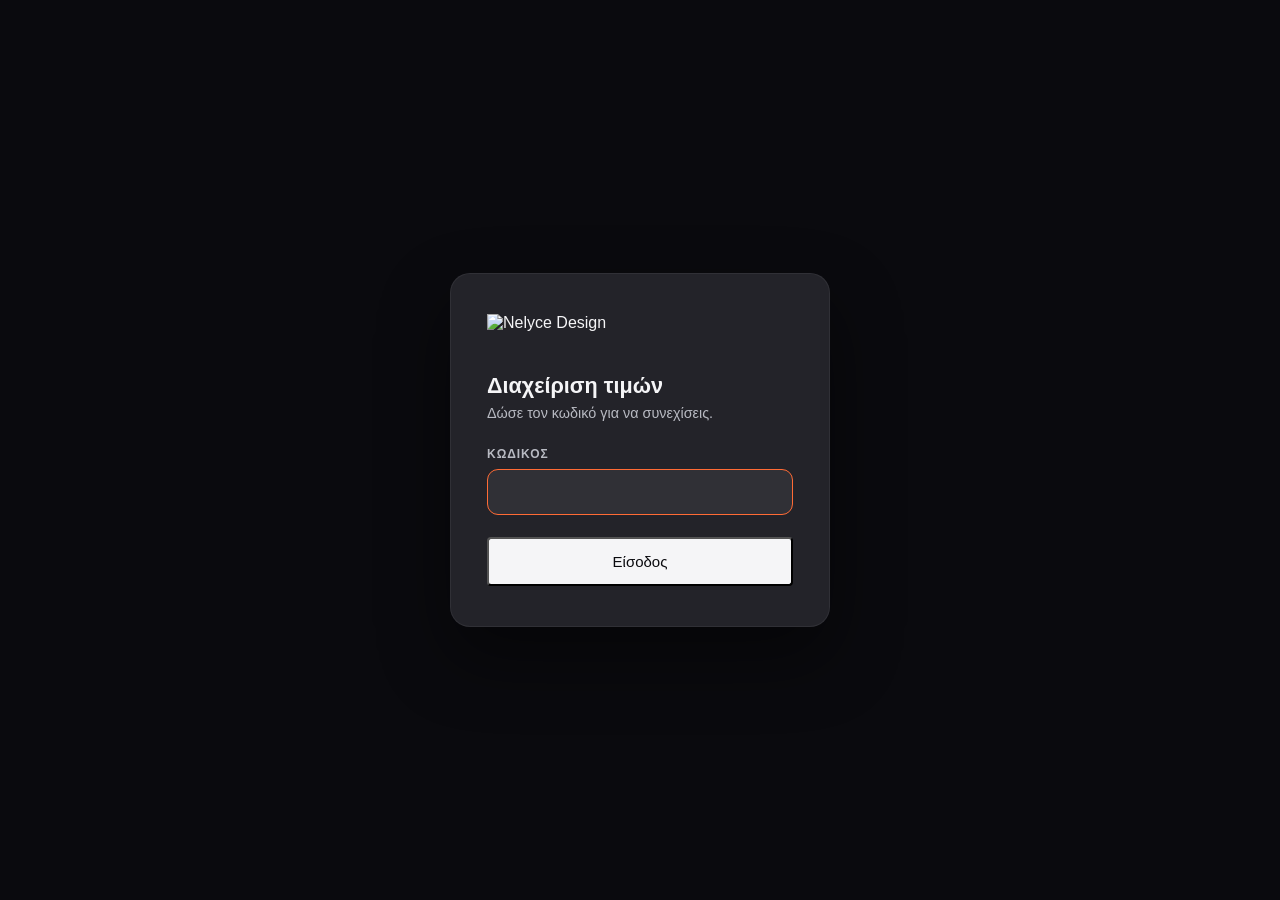
==== admin.html @ 2d75b63d "Set the portal prices from a password-gated admin page The portal's figures lived only in js/portal-" ====
<!DOCTYPE html>
<html lang="el" data-lang="el">
<head>
    <meta charset="UTF-8">
    <meta name="viewport" content="width=device-width, initial-scale=1.0">
    <meta name="robots" content="noindex, nofollow">
    <title>Τιμές | Nelyce Admin</title>
    <link rel="icon" type="image/png" href="/favicon-96x96.png" sizes="96x96">
    <link rel="icon" type="image/svg+xml" href="/favicon.svg">
    <link rel="shortcut icon" href="/favicon.ico">
    <link rel="preconnect" href="https://fonts.googleapis.com">
    <link rel="preconnect" href="https://fonts.gstatic.com" crossorigin>
    <link href="https://fonts.googleapis.com/css2?family=Montserrat:wght@300;400;500;600;700&display=swap" rel="stylesheet">
    <link type="text/css" rel="stylesheet" href="css/style.min.css"/>
    <link type="text/css" rel="stylesheet" href="css/admin.css"/>
</head>
<body class="admin-body">

    <!-- Sign in ---------------------------------------------------------- -->
    <main class="admin-gate" id="admin-gate" hidden>
        <form class="gate-card" id="gate-form" autocomplete="on">
            <img src="https://www.nelycedesign.com/assets/img/logo.svg" alt="Nelyce Design" width="273" height="58" class="gate-logo">
            <h1 class="gate-title">Διαχείριση τιμών</h1>
            <p class="gate-sub">Δώσε τον κωδικό για να συνεχίσεις.</p>

            <label class="gate-label" for="gate-password">Κωδικός</label>
            <input class="gate-input" id="gate-password" name="password" type="password"
                   autocomplete="current-password" required autofocus>

            <p class="gate-error" id="gate-error" role="alert" hidden></p>
            <button class="btn btn-primary gate-submit" id="gate-submit" type="submit">Είσοδος</button>
        </form>
    </main>

    <!-- Editor ----------------------------------------------------------- -->
    <div class="admin-shell" id="admin-shell" hidden>

        <header class="admin-bar">
            <div class="admin-bar-inner">
                <div class="admin-bar-title">
                    <span class="admin-mark">Nelyce</span>
                    <h1>Τιμές portal</h1>
                </div>

                <div class="admin-bar-actions">
                    <span class="admin-status" id="admin-status" aria-live="polite"></span>
                    <button class="admin-ghost" id="admin-logout" type="button">Αποσύνδεση</button>
                    <button class="btn btn-primary admin-save" id="admin-save" type="button" disabled>Αποθήκευση</button>
                </div>
            </div>
        </header>

        <main class="admin-main">
            <p class="admin-intro">
                Οι αλλαγές εμφανίζονται στο <a href="portal.html" target="_blank" rel="noopener">portal</a>
                μόλις πατήσεις Αποθήκευση. Ό,τι δεν αγγίξεις κρατάει την τιμή που έχει ο κώδικας.
            </p>
            <div id="admin-services"></div>
        </main>
    </div>

    <script type="text/javascript" src="js/portal-data.js"></script>
    <script type="text/javascript" src="js/prices.js"></script>
    <script type="text/javascript" src="js/admin.js"></script>
</body>
</html>
---- css/style.min.css ----
*{box-sizing:border-box;margin:0;padding:0}:root{--bg-dark:#0a0a0e;--bg-card:#232329;--bg-card-hover:#2b2b33;--text-primary:#f5f5f7;--text-secondary:#b8bac2;--accent-orange:#ff6b35;--accent-amber:#ffb800;--border-color:rgba(255, 255, 255, 0.06);--border-hover:rgba(255, 107, 53, 0.3);--font-sans:'Montserrat',sans-serif;--font-serif:'Montserrat',sans-serif;--transition-smooth:all 0.4s cubic-bezier(0.25, 1, 0.5, 1)}html[data-lang=el]{--font-sans:'Geologica',sans-serif;--font-serif:'Geologica',sans-serif}html{scroll-behavior:smooth;background-color:var(--bg-dark);color:var(--text-primary);font-family:var(--font-sans);-webkit-font-smoothing:antialiased}html.lenis.lenis-smooth{scroll-behavior:auto!important}body{overflow-x:hidden;position:relative;max-width:100vw}.container{width:100%;max-width:1200px;margin:0 auto;padding:0 24px}.text-center{text-align:center}.gradient-bg{position:fixed;inset:0;overflow:hidden;pointer-events:none;z-index:-3;--g-circle-size:80%;--g-color1:#3b5bdb;--g-color2:#7c3fd1;--g-color3:#2c2a6b;--g-color4:#5a4fe0;--g-color5:#8a3fb0}.gradients-container{position:relative;width:100%;height:100%;filter:blur(130px)}.mesh-gradient-scrim{position:fixed;inset:0;pointer-events:none;z-index:-2;background:linear-gradient(to bottom,rgba(8,8,12,.22) 0,rgba(8,8,12,.5) 30%,rgba(8,8,12,.72) 60%,rgba(8,8,12,.8) 100%)}.g1,.g2,.g3,.g4,.g5{position:absolute;width:var(--g-circle-size);height:var(--g-circle-size);top:calc(12% - var(--g-circle-size)/ 2);left:calc(50% - var(--g-circle-size)/ 2);border-radius:50%;opacity:.42;will-change:transform}.g1{background:radial-gradient(circle at center,var(--g-color1) 0,transparent 70%);transform-origin:center center;animation:gradient-move-vertical 25s ease infinite}.g2{background:radial-gradient(circle at center,var(--g-color2) 0,transparent 70%);transform-origin:calc(50% - 300px) center;animation:gradient-move-circle 30s reverse infinite}.g3{background:radial-gradient(circle at center,var(--g-color3) 0,transparent 70%);top:calc(12% - var(--g-circle-size)/ 2 + 100px);left:calc(50% - var(--g-circle-size)/ 2 - 150px);transform-origin:calc(50% + 300px) center;animation:gradient-move-circle 35s linear infinite}.g4{background:radial-gradient(circle at center,var(--g-color4) 0,transparent 70%);transform-origin:calc(50% - 150px) center;animation:gradient-move-horizontal 40s ease infinite;opacity:.35}.g5{background:radial-gradient(circle at center,var(--g-color5) 0,transparent 70%);width:calc(var(--g-circle-size) * 1.3);height:calc(var(--g-circle-size) * 1.3);top:calc(12% - var(--g-circle-size) * .65);left:calc(50% - var(--g-circle-size) * .65);transform-origin:calc(50% - 400px) calc(50% + 150px);animation:gradient-move-circle 45s ease infinite}@keyframes gradient-move-circle{0%{transform:rotate(0)}100%{transform:rotate(360deg)}}@keyframes gradient-move-vertical{0%{transform:translateY(-30%)}50%{transform:translateY(30%)}100%{transform:translateY(-30%)}}@keyframes gradient-move-horizontal{0%{transform:translateX(-25%) translateY(-5%)}50%{transform:translateX(25%) translateY(5%)}100%{transform:translateX(-25%) translateY(-5%)}}@media (max-width:768px){.gradients-container{filter:blur(80px)}.g1,.g2,.g3,.g4,.g5{opacity:.35}.mesh-gradient-scrim{background:linear-gradient(to bottom,rgba(8,8,12,.3) 0,rgba(8,8,12,.55) 25%,rgba(8,8,12,.75) 55%,rgba(8,8,12,.82) 100%)}}@media (prefers-reduced-motion:reduce){.g1,.g2,.g3,.g4,.g5{animation:none}}.night-sky{position:fixed;inset:0;overflow:hidden;pointer-events:none;z-index:-1;background:radial-gradient(ellipse at 50% 100%,rgba(255,107,53,.07) 0,transparent 60%),radial-gradient(ellipse at 50% -10%,rgba(255,184,0,.05) 0,transparent 55%)}.sparkle{position:absolute;background:currentColor;clip-path:polygon(50% 0%,61% 35%,100% 50%,61% 65%,50% 100%,39% 65%,0% 50%,39% 35%);opacity:0;filter:drop-shadow(0 0 5px currentColor);animation:sparkle-flow var(--flow-duration,16s) ease-in-out infinite;animation-delay:var(--flow-delay, 0s)}@keyframes sparkle-flow{0%{transform:translate(0,0) rotate(0) scale(.3);opacity:0}12%{opacity:var(--sparkle-opacity, .5);transform:translate(calc(var(--dx) * .12),calc(var(--dy) * .12)) rotate(60deg) scale(1)}50%{opacity:var(--sparkle-opacity, .5);transform:translate(calc(var(--dx) * .5),calc(var(--dy) * .5)) rotate(180deg) scale(.85)}88%{opacity:var(--sparkle-opacity, .5);transform:translate(calc(var(--dx) * .88),calc(var(--dy) * .88)) rotate(300deg) scale(1)}100%{transform:translate(var(--dx),var(--dy)) rotate(360deg) scale(.3);opacity:0}}@media (max-width:768px){.sparkle{filter:drop-shadow(0 0 2.5px currentColor)}}@media (prefers-reduced-motion:reduce){.sparkle{animation:none;opacity:.2}}.main-header{position:sticky;top:0;background:0 0;z-index:1000;padding:16px 24px;transition:padding .6s cubic-bezier(.25, 1, .5, 1)}.main-header.scrolled{padding:10px 24px}@supports not ((backdrop-filter:blur(1px)) or (-webkit-backdrop-filter:blur(1px))){.main-header.scrolled .nav-container{background:rgba(10,10,12,.94)}}.nav-container{display:flex;justify-content:space-between;align-items:center;width:100%;margin:0 auto;padding:0 16px;position:relative;max-width:3000px;border:1px solid transparent;border-radius:999px;transition:all .6s cubic-bezier(.25, 1, .5, 1)}.main-header.scrolled .nav-container{width:calc(100% - 72px);max-width:1140px;padding:15px 28px;background:rgba(18,18,24,.55);backdrop-filter:blur(24px) saturate(180%);-webkit-backdrop-filter:blur(24px) saturate(180%);border-color:rgba(255,255,255,.12);box-shadow:inset 0 1px 0 rgba(255,255,255,.14),inset 0 -1px 0 rgba(0,0,0,.4),0 10px 30px rgba(0,0,0,.35)}.logo{display:flex;align-items:center;gap:8px;text-decoration:none;color:inherit}.logo-img{height:28px;width:auto;display:block}.lang-switcher{display:flex;align-items:center;gap:2px}.lang-btn{font-family:var(--font-sans);font-size:12px;font-weight:600;letter-spacing:.5px;color:var(--text-secondary);background:0 0;border:none;border-radius:999px;padding:4px 6px;cursor:pointer;transition:var(--transition-smooth)}.lang-btn:hover{color:var(--text-primary)}.lang-btn.active{color:var(--text-primary)}.logo-badge{font-size:9px;background:0 0;color:var(--accent-orange);border:1px solid var(--border-hover);font-weight:700;padding:2px 6px;border-radius:3px;letter-spacing:1px}.nav-cta{position:relative;font-size:15px;color:var(--text-secondary);text-decoration:none;padding-bottom:3px;transition:color .3s ease;white-space:nowrap}.nav-cta::after{content:'';position:absolute;left:0;bottom:0;width:100%;height:1px;background:var(--accent-orange);transform:scaleX(0);transform-origin:left center;transition:transform .35s cubic-bezier(.25, 1, .5, 1)}.nav-cta:hover{color:var(--text-primary)}.nav-cta:hover::after{transform:scaleX(1)}.nav-cta-primary{color:var(--bg-dark);background:var(--text-primary);font-weight:600;padding:8px 18px;border-radius:999px;transition:var(--transition-smooth)}.nav-cta-primary::after{display:none}.nav-cta-primary:hover{color:var(--bg-dark);background:var(--accent-orange)}.nav-right{display:flex;align-items:center;gap:20px}.nav-meta{display:flex;align-items:center;gap:14px;padding-left:20px;border-left:1px solid var(--border-color)}.mobile-menu-btn{display:none;flex-direction:column;justify-content:center;gap:5px;width:32px;height:32px;background:0 0;border:none;cursor:pointer;padding:0}.mobile-menu-btn span{display:block;width:100%;height:2px;background:var(--text-primary);border-radius:2px;transition:var(--transition-smooth)}.mobile-menu-btn.active span:first-child{transform:translateY(7px) rotate(45deg)}.mobile-menu-btn.active span:nth-child(2){opacity:0}.mobile-menu-btn.active span:nth-child(3){transform:translateY(-7px) rotate(-45deg)}.mobile-sidebar-overlay{position:fixed;inset:0;background:rgba(5,5,7,.7);backdrop-filter:blur(8px);-webkit-backdrop-filter:blur(8px);opacity:0;pointer-events:none;transition:opacity .35s ease;z-index:1400}.mobile-sidebar-overlay.open{opacity:1;pointer-events:auto}.mobile-sidebar{position:fixed;top:0;right:0;height:100%;width:330px;max-width:88vw;background:rgba(18,18,24,.72);backdrop-filter:blur(28px) saturate(180%);-webkit-backdrop-filter:blur(28px) saturate(180%);border-left:1px solid rgba(255,255,255,.1);box-shadow:-24px 0 60px rgba(0,0,0,.5);z-index:1500;display:flex;flex-direction:column;align-items:stretch;padding:92px 22px 28px;transform:translateX(100%);transition:transform .45s cubic-bezier(.25, 1, .5, 1)}@supports not ((backdrop-filter:blur(1px)) or (-webkit-backdrop-filter:blur(1px))){.mobile-sidebar{background:rgba(14,14,18,.98)}}.mobile-sidebar.open{transform:translateX(0)}.mobile-sidebar-close{position:absolute;top:22px;right:22px;width:40px;height:40px;border-radius:50%;border:1px solid var(--border-color);background:0 0;color:var(--text-secondary);font-size:22px;line-height:1;cursor:pointer;transition:var(--transition-smooth)}.mobile-sidebar-close:active,.mobile-sidebar-close:hover{color:var(--text-primary);border-color:var(--border-hover);transform:rotate(90deg)}.mobile-sidebar-nav{display:flex;flex-direction:column}.mobile-sidebar-link{display:flex;align-items:center;justify-content:space-between;gap:12px;font-size:19px;font-weight:500;color:var(--text-primary);text-decoration:none;padding:17px 2px;border-bottom:1px solid var(--border-color);transition:var(--transition-smooth)}.mobile-sidebar-link::after{content:'\2192';font-size:17px;color:var(--text-secondary);opacity:.35;transition:var(--transition-smooth)}.mobile-sidebar-link:active,.mobile-sidebar-link:hover{color:var(--accent-orange);padding-left:10px}.mobile-sidebar-link:active::after,.mobile-sidebar-link:hover::after{color:var(--accent-orange);opacity:1;transform:translateX(4px)}.mobile-sidebar-footer{margin-top:auto;padding-top:22px;border-top:1px solid var(--border-color)}.mobile-sidebar .currency-btn{width:auto}.filter-drawer-overlay{position:fixed;inset:0;background:rgba(5,5,7,.6);backdrop-filter:blur(4px);-webkit-backdrop-filter:blur(4px);opacity:0;pointer-events:none;transition:opacity .3s ease;z-index:1400}.filter-drawer-overlay.open{opacity:1;pointer-events:auto}.filter-drawer{position:fixed;top:0;left:0;height:100%;width:340px;max-width:86vw;background:var(--bg-card);border-right:1px solid var(--border-color);box-shadow:20px 0 40px rgba(0,0,0,.4);z-index:1500;display:flex;flex-direction:column;transform:translateX(-100%);transition:transform .35s cubic-bezier(.25, 1, .5, 1)}.filter-drawer.open{transform:translateX(0)}.filter-drawer-header{display:flex;align-items:center;justify-content:space-between;padding:24px 24px 16px;border-bottom:1px solid var(--border-color);flex:0 0 auto}.filter-drawer-header h2{font-size:18px;font-weight:600}.filter-drawer-close{width:32px;height:32px;border-radius:50%;border:none;background:rgba(255,255,255,.05);color:var(--text-primary);font-size:20px;line-height:1;cursor:pointer}.filter-drawer-body{flex:1;overflow-y:auto;padding:8px 24px 24px}.filter-group{padding:16px 0;border-bottom:1px solid var(--border-color)}.filter-group:last-child{border-bottom:none}.filter-group-header{display:flex;align-items:center;gap:10px;cursor:pointer;font-size:15px;font-weight:600;color:var(--text-primary)}.filter-group-items{display:flex;flex-direction:column;gap:10px;margin-top:12px;padding-left:26px}.filter-item-row{display:flex;align-items:center;gap:10px;font-size:13px;color:var(--text-secondary);cursor:pointer}.filter-group-header input,.filter-item-row input{accent-color:var(--accent-orange);width:16px;height:16px;flex:0 0 auto;cursor:pointer}.filter-drawer-footer{display:flex;align-items:center;gap:12px;padding:16px 24px 24px;border-top:1px solid var(--border-color);flex:0 0 auto}.filter-drawer-reset{background:0 0;border:none;color:var(--text-secondary);font-family:var(--font-sans);font-size:14px;cursor:pointer;white-space:nowrap}.filter-drawer-reset:hover{color:var(--text-primary)}.filter-drawer-apply{flex:1;text-align:center}.hero-section{padding:120px 0 60px 0;position:relative}.hero-badge{display:inline-block;font-size:13px;text-transform:uppercase;letter-spacing:3px;color:var(--accent-orange);margin-bottom:24px;font-weight:600}.hero-title{font-family:var(--font-serif);font-size:56px;font-weight:400;line-height:1.1;margin-bottom:24px;letter-spacing:-1px}.hero-subtitle{font-size:18px;color:rgba(255,255,255,.72);max-width:700px;margin:0 auto 40px auto;line-height:1.6;font-weight:300}.hero-actions{display:flex;justify-content:center;gap:16px;margin-bottom:32px}.btn{display:inline-flex;align-items:center;justify-content:center;padding:14px 28px;font-family:var(--font-sans);font-size:15px;font-weight:500;text-decoration:none;border-radius:4px;transition:var(--transition-smooth);cursor:pointer}.btn-primary{background:var(--text-primary);color:var(--bg-dark)}.btn-primary:hover{background:0 0;color:var(--text-primary);box-shadow:inset 0 0 0 1px rgba(255,255,255,.2)}.btn-secondary{background:0 0;color:var(--text-primary);box-shadow:inset 0 0 0 1px rgba(255,255,255,.1)}.btn-secondary:hover{box-shadow:inset 0 0 0 1px var(--accent-orange);color:var(--accent-orange)}.btn-large{padding:18px 36px;font-size:15px;letter-spacing:.5px}.hero-note{font-size:13px;color:rgba(255,255,255,.6);font-style:italic}.filter-section{padding:20px 0;margin-bottom:40px}.search-bar-wrapper{position:relative;max-width:480px;margin:0 auto 32px auto}.nav-search-wrapper{position:relative;display:flex;align-items:center;max-width:none;margin:0}.search-toggle-btn{display:flex;align-items:center;justify-content:center;width:34px;height:34px;flex-shrink:0;border:none;border-radius:50%;background:0 0;color:var(--text-secondary);cursor:pointer;transition:var(--transition-smooth)}.search-toggle-btn:hover{background:rgba(255,255,255,.06);color:var(--text-primary)}.nav-search-wrapper.is-open .search-toggle-btn{background:rgba(255,255,255,.06);color:var(--accent-orange)}.search-collapse{width:0;overflow:hidden;transition:width .3s cubic-bezier(.25, 1, .5, 1)}.nav-search-wrapper.is-open .search-collapse{width:200px}.nav-search-wrapper .search-input{width:200px;background:0 0;border:none;border-bottom:1px solid var(--border-color);border-radius:0;padding:6px 4px 6px 8px;font-size:14px}.nav-search-wrapper .search-input:focus{outline:0;border-bottom-color:var(--accent-orange);box-shadow:none}.nav-search-wrapper .search-suggestions{left:auto;right:0;width:240px}.mobile-only{display:none}.search-icon{position:absolute;top:50%;left:16px;transform:translateY(-50%);color:var(--text-secondary);pointer-events:none}.search-input{width:100%;background:rgba(0,0,0,.25);border:1px solid var(--border-color);border-radius:999px;color:var(--text-primary);font-family:var(--font-sans);font-size:15px;padding:13px 18px 13px 46px;transition:var(--transition-smooth)}.search-input::placeholder{color:var(--text-secondary)}.search-input:focus{outline:0;border-color:var(--accent-orange);box-shadow:0 0 0 3px rgba(255,107,53,.1)}.search-suggestions{position:absolute;top:calc(100% + 8px);left:0;width:100%;background:var(--bg-card);border:1px solid var(--border-hover);border-radius:12px;box-shadow:0 20px 40px rgba(0,0,0,.4);overflow:hidden;z-index:500;display:none}.search-suggestions.open{display:block}.search-suggestion{display:flex;align-items:baseline;justify-content:space-between;gap:12px;width:100%;background:0 0;border:none;color:var(--text-primary);text-align:left;padding:12px 18px;font-family:var(--font-sans);font-size:14px;cursor:pointer;transition:var(--transition-smooth)}.search-suggestion+.search-suggestion{border-top:1px solid var(--border-color)}.search-suggestion.active,.search-suggestion:hover{background:rgba(255,107,53,.08);color:var(--accent-orange)}.search-suggestion-category{font-size:11px;color:var(--text-secondary);text-transform:uppercase;letter-spacing:.5px;white-space:nowrap}.catalog-layout{display:flex;align-items:flex-start;gap:48px}.category-sidebar{position:sticky;top:110px;display:flex;flex-direction:column;gap:2px;width:220px;flex-shrink:0}.category-sidebar.is-unstuck{position:relative;top:auto}.category-sidebar-link{text-align:left;background:0 0;border:none;border-left:2px solid transparent;color:var(--text-secondary);font-family:var(--font-sans);font-size:14px;font-weight:500;padding:10px 16px;cursor:pointer;transition:var(--transition-smooth)}.category-sidebar-link:hover{color:var(--text-primary)}.category-sidebar-link.active{color:var(--accent-orange);border-left-color:var(--accent-orange);background:rgba(255,107,53,.06)}.category-pills-mobile{display:none}.category-pills-row{display:flex;align-items:center;gap:10px}.filter-drawer-trigger{position:relative;flex:0 0 auto;width:38px;height:38px;border-radius:50%;background:rgba(255,255,255,.03);border:1px solid var(--border-color);color:var(--text-secondary);display:flex;align-items:center;justify-content:center;cursor:pointer;transition:var(--transition-smooth)}.filter-drawer-trigger::after{content:'';position:absolute;top:7px;bottom:7px;right:-6px;width:1px;background:var(--border-color)}.filter-drawer-trigger:hover{color:var(--text-primary);border-color:var(--border-hover)}.filter-drawer-trigger.has-custom-selection{color:var(--accent-orange);border-color:var(--accent-orange);background:rgba(255,107,53,.08)}.category-pills-scroll{flex:1;min-width:0;display:flex;gap:8px;overflow-x:auto;scrollbar-width:none;-ms-overflow-style:none;-webkit-overflow-scrolling:touch;padding:2px 0 4px}.category-pills-scroll::-webkit-scrollbar{display:none}.category-pill{flex:0 0 auto;white-space:nowrap;background:rgba(255,255,255,.03);border:1px solid var(--border-color);border-radius:999px;color:var(--text-secondary);font-family:var(--font-sans);font-size:13px;font-weight:500;padding:9px 16px;cursor:pointer;transition:var(--transition-smooth)}.category-pill:hover{color:var(--text-primary);border-color:var(--border-hover)}.category-pill.active{color:var(--bg-dark);background:var(--accent-orange);border-color:var(--accent-orange)}.catalog-content{flex:1;min-width:0}.category-block{margin-bottom:100px;transition:transform .5s ease,opacity .5s ease}.category-header{display:flex;align-items:baseline;gap:16px;margin-bottom:32px;border-bottom:1px solid var(--border-color);padding-bottom:16px}.category-num{font-family:var(--font-serif);font-size:20px;color:var(--accent-orange);font-style:italic}.category-title{font-family:var(--font-serif);font-size:28px;font-weight:400}.pricing-grid{display:grid;grid-template-columns:repeat(2,1fr);gap:24px}.grid-3{grid-template-columns:repeat(3,1fr)}.price-card{background:linear-gradient(160deg,rgba(255,255,255,.05) 0,rgba(255,255,255,0) 45%),rgba(35,35,41,.55);border:1px solid rgba(255,255,255,.09);border-radius:8px;padding:32px;display:flex;flex-direction:column;justify-content:space-between;position:relative;overflow:hidden;box-shadow:inset 0 1px 0 rgba(255,255,255,.06);transition:var(--transition-smooth)}.price-card::before{content:'';position:absolute;top:0;left:0;width:100%;height:2px;background:linear-gradient(90deg,transparent,var(--accent-orange),transparent);transform:scaleX(0);transition:var(--transition-smooth)}.price-card:hover{background:linear-gradient(160deg,rgba(255,255,255,.08) 0,rgba(255,255,255,0) 45%),rgba(43,43,51,.6);border-color:var(--border-hover);transform:translateY(-4px);box-shadow:inset 0 1px 0 rgba(255,255,255,.08),0 12px 30px rgba(0,0,0,.4),0 0 20px rgba(255,107,53,.03)}.price-card:hover::before{transform:scaleX(1)}.item-title{font-size:18px;font-weight:600;margin-bottom:12px;letter-spacing:-.3px}.card-badge+.item-title{margin-top:26px}.item-desc{font-size:15px;color:var(--text-secondary);line-height:1.6;font-weight:300;margin-bottom:32px}.category-preview{position:relative;margin-bottom:32px;border-radius:12px;overflow:hidden;box-shadow:0 14px 30px rgba(0,0,0,.35);cursor:pointer}.category-preview-img{display:block;width:100%;height:320px;max-height:320px;object-fit:cover;transition:transform .5s cubic-bezier(.25, 1, .5, 1);position:relative;z-index:0}.category-preview:hover .category-preview-img{transform:scale(1.04)}.category-preview::before{content:'';position:absolute;inset:0;z-index:1;background:rgba(0,0,0,.18);transition:opacity .35s ease;pointer-events:none}.category-preview:hover::before{opacity:0}.category-preview::after{content:'';position:absolute;inset:0;z-index:1;background:linear-gradient(to top,rgba(0,0,0,.65) 0,rgba(0,0,0,0) 55%);opacity:1;transition:opacity .35s ease,background .35s ease;pointer-events:none}.category-preview:hover::after{opacity:1;background:linear-gradient(to top,rgba(0,0,0,.78) 0,rgba(0,0,0,0) 50%)}.category-preview-link{position:absolute;left:20px;bottom:20px;z-index:2;display:inline-flex;align-items:center;gap:8px;padding:10px 18px;border-radius:999px;border:1px solid rgba(255,255,255,.35);background:rgba(10,10,12,.45);backdrop-filter:blur(8px);-webkit-backdrop-filter:blur(8px);color:#fff;font-size:14px;font-weight:600;text-decoration:none;opacity:1;transform:translateY(0);transition:var(--transition-smooth)}.category-preview-link:focus-visible,.category-preview:hover .category-preview-link{background:rgba(255,107,53,.92);border-color:rgba(255,107,53,.92);box-shadow:0 6px 20px rgba(255,107,53,.35)}.category-preview-link svg{flex-shrink:0;transition:transform .25s ease}.category-preview-link:hover svg{transform:translateX(3px)}.category-preview-carousel{height:320px}.preview-slide{position:absolute;inset:0;transform:translateX(100%);transition:transform .6s cubic-bezier(.65, 0, .35, 1)}.preview-slide.is-active{transform:translateX(0)}.preview-slide.is-leaving{transform:translateX(-100%)}.preview-slide.no-transition{transition:none}.preview-slide .category-preview-img{height:100%;max-height:none}@media (prefers-reduced-motion:reduce){.preview-slide{transition:none}}.preview-dots{position:absolute;right:20px;bottom:20px;z-index:2;display:flex;gap:8px}.preview-dot{width:8px;height:8px;padding:0;border:none;border-radius:50%;background:rgba(255,255,255,.45);cursor:pointer;transition:var(--transition-smooth)}.preview-dot:focus-visible,.preview-dot:hover{background:rgba(255,255,255,.8)}.preview-dot.active{background:#ff6b35;transform:scale(1.2)}.category-preview-inline{grid-column:1/-1;margin:-4px 0 8px}.category-preview-inline .category-preview-img{height:230px;max-height:230px}@media (max-width:768px){.category-preview-img{height:240px;max-height:240px}.category-preview-carousel{height:240px}.category-preview-inline .category-preview-img{height:190px;max-height:190px}.category-preview::before{opacity:0}.category-preview::after{opacity:1;background:linear-gradient(to top,rgba(0,0,0,.6) 0,rgba(0,0,0,0) 60%)}.category-preview-link{opacity:1;transform:translateY(0);padding:8px 14px;font-size:13px}}.card-footer{display:flex;align-items:baseline;flex-wrap:wrap;gap:6px;margin-top:auto}.card-footer .customize-btn{order:99;flex:1 0 100%;display:flex;align-items:center;justify-content:center;gap:8px;width:calc(100% + 64px);margin:20px -32px -32px -32px;padding:14px 32px;border:none;border-top:1px solid var(--border-color);border-radius:0;background:rgba(255,255,255,.06)}.card-footer .customize-btn:hover{background:var(--accent-orange);color:#000;border-top-color:var(--accent-orange)}.card-footer .customize-btn::before{content:'';display:inline-block;width:15px;height:15px;flex-shrink:0;background-color:currentColor;-webkit-mask-image:url("data:image/svg+xml,%3Csvg xmlns='http://www.w3.org/2000/svg' viewBox='0 0 24 24'%3E%3Cpath d='M19.14 12.94c.04-.3.06-.61.06-.94s-.02-.64-.07-.94l2.03-1.58c.18-.14.23-.41.12-.61l-1.92-3.32c-.12-.22-.37-.29-.59-.22l-2.39.96c-.5-.38-1.03-.7-1.62-.94L14.4 2.81c-.04-.24-.24-.41-.48-.41h-3.84c-.24 0-.43.17-.47.41L9.25 5.35c-.59.24-1.13.56-1.62.94L5.24 5.33c-.22-.08-.47 0-.59.22L2.74 8.87c-.12.21-.08.47.12.61l2.03 1.58C4.84 11.36 4.8 11.69 4.8 12s.02.64.07.94l-2.03 1.58c-.18.14-.23.41-.12.61l1.92 3.32c.12.22.37.29.59.22l2.39-.96c.5.38 1.03.7 1.62.94l.36 2.54c.05.24.24.41.48.41h3.84c.24 0 .44-.17.47-.41l.36-2.54c.59-.24 1.13-.56 1.62-.94l2.39.96c.22.08.47 0 .59-.22l1.92-3.32c.12-.22.07-.47-.12-.61l-2.03-1.58zM12 15.6c-1.98 0-3.6-1.62-3.6-3.6s1.62-3.6 3.6-3.6 3.6 1.62 3.6 3.6-1.62 3.6-3.6 3.6z'/%3E%3C/svg%3E");mask-image:url("data:image/svg+xml,%3Csvg xmlns='http://www.w3.org/2000/svg' viewBox='0 0 24 24'%3E%3Cpath d='M19.14 12.94c.04-.3.06-.61.06-.94s-.02-.64-.07-.94l2.03-1.58c.18-.14.23-.41.12-.61l-1.92-3.32c-.12-.22-.37-.29-.59-.22l-2.39.96c-.5-.38-1.03-.7-1.62-.94L14.4 2.81c-.04-.24-.24-.41-.48-.41h-3.84c-.24 0-.43.17-.47.41L9.25 5.35c-.59.24-1.13.56-1.62.94L5.24 5.33c-.22-.08-.47 0-.59.22L2.74 8.87c-.12.21-.08.47.12.61l2.03 1.58C4.84 11.36 4.8 11.69 4.8 12s.02.64.07.94l-2.03 1.58c-.18.14-.23.41-.12.61l1.92 3.32c.12.22.37.29.59.22l2.39-.96c.5.38 1.03.7 1.62.94l.36 2.54c.05.24.24.41.48.41h3.84c.24 0 .44-.17.47-.41l.36-2.54c.59-.24 1.13-.56 1.62-.94l2.39.96c.22.08.47 0 .59-.22l1.92-3.32c.12-.22.07-.47-.12-.61l-2.03-1.58zM12 15.6c-1.98 0-3.6-1.62-3.6-3.6s1.62-3.6 3.6-3.6 3.6 1.62 3.6 3.6-1.62 3.6-3.6 3.6z'/%3E%3C/svg%3E");-webkit-mask-size:contain;mask-size:contain;-webkit-mask-repeat:no-repeat;mask-repeat:no-repeat}.card-footer .customize-btn:hover::before{animation:gear-spin 3.5s linear infinite}@keyframes gear-spin{from{transform:rotate(0)}to{transform:rotate(360deg)}}@media (max-width:480px){.card-footer .customize-btn{width:calc(100% + 48px);margin:16px -24px -24px -24px;padding:12px 24px}}.addon-item .customize-btn{margin-top:4px}.price-label{font-size:14px;color:var(--text-secondary);text-transform:lowercase}.price-amount{font-family:var(--font-sans);font-size:24px;font-weight:700;color:var(--text-primary)}.price-unit{font-size:15px;font-weight:400;color:var(--text-secondary)}.wide-card{grid-column:span 2}.feature-highlight{background:linear-gradient(180deg,#16161e 0,var(--bg-card) 100%);border-color:rgba(255,107,53,.15)}.card-badge{position:absolute;top:16px;right:16px;font-size:10px;font-weight:600;text-transform:uppercase;color:var(--accent-amber);letter-spacing:1px;background:rgba(255,184,0,.08);padding:4px 8px;border-radius:4px}.full-width-accent{grid-column:span 2;background:rgba(255,107,53,.02)}.container-sub-block{grid-column:span 2;background:rgba(255,255,255,.01)}.sub-block-title{font-size:15px;text-transform:uppercase;letter-spacing:1px;color:var(--text-secondary);margin-bottom:20px;font-weight:600}.sub-pricing-row{display:flex;gap:20px}.sub-pricing-row.row-3{display:grid;grid-template-columns:repeat(3,1fr)}.sub-item{flex:1;background:rgba(0,0,0,.2);padding:20px;border-radius:6px;border:1px solid rgba(255,255,255,.02);display:flex;flex-wrap:wrap;justify-content:flex-start;align-items:center;gap:8px 14px}.sub-item h4{font-size:15px;font-weight:500}.sub-price{font-weight:600;color:var(--accent-orange);font-size:15px;margin-left:auto}.addons-container{margin-top:32px;background:#0f0f13;border:1px dashed rgba(255,255,255,.08);border-radius:8px;padding:28px}.addons-title{font-family:var(--font-serif);font-size:18px;margin-bottom:20px;font-weight:400}.addons-grid{display:grid;grid-template-columns:repeat(4,1fr);gap:16px}.addon-item{background:rgba(255,255,255,.02);padding:16px;border-radius:4px;display:flex;flex-direction:column;align-items:flex-start;gap:8px}.addon-name{font-size:13px;color:var(--text-secondary)}.addon-value{font-size:15px;font-weight:600;color:var(--text-primary)}.resource-links-grid{display:grid;grid-template-columns:repeat(2,1fr);gap:20px;margin-top:32px}.resource-card{background:rgba(255,255,255,.02);border:1px solid var(--border-color);padding:24px;border-radius:6px;display:flex;justify-content:space-between;align-items:center;text-decoration:none;color:var(--text-primary);transition:var(--transition-smooth)}.resource-card h4{font-size:15px;margin-bottom:6px;font-weight:600}.resource-card p{font-size:14px;color:var(--text-secondary)}.resource-arrow{font-size:18px;color:var(--text-secondary);transition:var(--transition-smooth)}.resource-card:hover{border-color:rgba(255,255,255,.15);background:rgba(255,255,255,.04)}.resource-card:hover .resource-arrow{transform:translateX(4px);color:var(--accent-orange)}.ecommerce-management-box{margin-top:40px;background:linear-gradient(90deg,#131318 0,#1c1c24 100%);border:1px solid var(--border-color);padding:32px;border-radius:8px;display:flex;flex-direction:column;align-items:flex-start;gap:24px}.ecommerce-management-box h3{font-family:var(--font-serif);font-size:22px;margin-bottom:8px;font-weight:400}.ecommerce-management-box p{font-size:15px;color:var(--text-secondary);max-width:600px;line-height:1.5}.emb-price{display:grid;grid-template-columns:1fr auto;column-gap:16px;row-gap:6px;align-items:center;width:100%}.emb-label{grid-column:1/-1;font-size:11px;text-transform:uppercase;letter-spacing:1px;color:var(--text-secondary)}.emb-value{font-size:28px;font-weight:700;color:var(--accent-orange)}.emb-price .customize-btn{justify-self:end}.emb-unit{font-size:15px;color:var(--text-secondary);font-weight:400}.category-disclaimer{margin-top:24px;background:rgba(255,255,255,.01);padding:16px 20px;border-left:2px solid rgba(255,255,255,.1);font-size:14px;color:var(--text-secondary);line-height:1.5}.final-cta-section{padding:120px 0;background:radial-gradient(circle at center,rgba(255,107,53,.05) 0,transparent 60%);border-top:1px solid var(--border-color)}.cta-title{font-family:var(--font-serif);font-size:44px;font-weight:400;margin-bottom:20px}.cta-desc{font-size:16px;color:var(--text-secondary);max-width:650px;margin:0 auto 40px auto;line-height:1.6}.cta-button-holder{display:flex;justify-content:center;gap:16px;flex-wrap:wrap}footer.main-footer{padding:40px 0;border-top:1px solid var(--border-color);font-size:13px;color:rgba(255,255,255,.6);letter-spacing:.5px}.animate-fade{opacity:0;transform:translateY(20px);animation:fadeUp .8s cubic-bezier(.25,1,.5,1) forwards}.hero-title{animation-delay:.1s}.hero-subtitle{animation-delay:.2s}.hero-actions{animation-delay:.3s}.hero-note{animation-delay:.4s}@keyframes fadeUp{to{opacity:1;transform:translateY(0)}}.scroll-reveal{opacity:0;transform:translateY(40px);transition:opacity .8s ease,transform .8s cubic-bezier(.25, 1, .5, 1)}.scroll-reveal.revealed{opacity:1;transform:translateY(0)}@media (max-width:1024px){.pricing-grid.grid-3{grid-template-columns:repeat(2,1fr)}.addons-grid{grid-template-columns:repeat(2,1fr)}.hero-title{font-size:46px}}@media (max-width:768px){.main-header,.main-header.scrolled{padding-left:12px;padding-right:12px}.nav-container{padding:0 16px}.nav-right .currency-dropdown-header,.nav-right .nav-cta-header{display:none}.nav-meta{padding-left:0;border-left:none}.main-header.scrolled .nav-container{width:100%;max-width:none;padding:12px 16px}.main-header.pills-stuck{background:var(--bg-dark)}.nav-search-wrapper{display:none}.mobile-only{display:block}.category-sidebar{display:none}.category-pills-mobile{display:block;position:sticky;top:74px;z-index:900;background:var(--bg-dark);border-bottom:1px solid var(--border-color);padding:12px 0;margin-bottom:28px}.mobile-menu-btn{display:flex}.hero-section{padding:90px 0 50px 0}.hero-title{font-size:34px}.hero-subtitle{font-size:16px}.hero-actions{flex-direction:column;gap:12px}.hero-actions .btn{width:100%}.pricing-grid{grid-template-columns:1fr}.pricing-grid.grid-3{grid-template-columns:1fr}.container-sub-block,.full-width-accent,.wide-card{grid-column:span 1}.sub-pricing-row,.sub-pricing-row.row-3{grid-template-columns:1fr;flex-direction:column}.sub-item{flex-direction:column;align-items:flex-start;gap:8px}.addons-grid{grid-template-columns:1fr}.resource-links-grid{grid-template-columns:1fr}.resource-card{flex-direction:column;align-items:flex-start;gap:12px}.ecommerce-management-box{flex-direction:column;align-items:flex-start;gap:24px}.emb-price{align-items:flex-start}.category-header{flex-wrap:wrap}.category-title{font-size:22px}.cta-title{font-size:30px}.cta-desc{font-size:15px}.cta-button-holder{flex-direction:column;align-items:stretch}}@media (max-width:480px){.nav-container{padding:0 12px}.logo-img{height:22px}.logo-badge{font-size:8px;padding:2px 5px}.nav-right{gap:10px}.lang-btn{padding:5px 9px;font-size:10px}.hero-title{font-size:28px}.hero-badge{font-size:11px;letter-spacing:2px}.hero-subtitle{font-size:15px}.hero-note{font-size:11px}.container{padding:0 16px}.price-card{padding:24px}.item-title{font-size:16px}.price-amount{font-size:20px}.category-num{font-size:16px}.category-title{font-size:19px}.addons-container{padding:20px}.ecommerce-management-box{padding:24px}.emb-value{font-size:22px}.cta-title{font-size:24px}.btn-large{padding:14px 24px;font-size:14px}}.customize-btn{font-family:var(--font-sans);font-size:12px;font-weight:600;color:var(--text-primary);background:rgba(255,255,255,.08);border:1px solid rgba(255,255,255,.25);border-radius:6px;padding:8px 14px;cursor:pointer;transition:var(--transition-smooth);white-space:nowrap}.customize-btn:hover{background:var(--accent-orange);color:#000;border-color:var(--accent-orange)}body.customize-open{overflow:hidden}.customize-overlay{position:fixed;inset:0;background:rgba(5,5,7,.7);backdrop-filter:blur(6px);-webkit-backdrop-filter:blur(6px);display:flex;align-items:center;justify-content:center;padding:24px;opacity:0;pointer-events:none;transition:opacity .3s ease;z-index:2000}.customize-overlay.open{opacity:1;pointer-events:auto}.currency-dropdown{position:relative}.currency-btn{display:flex;align-items:center;gap:6px;font-family:var(--font-sans);font-size:13px;font-weight:600;color:var(--text-secondary);background:0 0;border:none;padding:0;cursor:pointer;white-space:nowrap;transition:var(--transition-smooth)}.currency-btn:hover{color:var(--text-primary)}.currency-btn svg{flex-shrink:0}.currency-caret{transition:transform .25s ease}.currency-dropdown.open .currency-caret{transform:rotate(180deg)}.currency-dropdown-list{position:absolute;top:calc(100% + 10px);right:0;width:240px;max-height:320px;overflow-y:auto;background:var(--bg-card);border:1px solid var(--border-hover);border-radius:12px;box-shadow:0 20px 40px rgba(0,0,0,.4);z-index:1200;display:none;overscroll-behavior:contain;scrollbar-width:thin;scrollbar-color:rgba(255,255,255,0.18) transparent}.currency-dropdown-list::-webkit-scrollbar{width:6px}.currency-dropdown-list::-webkit-scrollbar-track{background:0 0}.currency-dropdown-list::-webkit-scrollbar-thumb{background:rgba(255,255,255,.18);border-radius:100px}.currency-dropdown-list::-webkit-scrollbar-thumb:hover{background:rgba(255,255,255,.3)}.currency-dropdown.open .currency-dropdown-list{display:block}.currency-dropdown-option{display:flex;align-items:center;gap:10px;width:100%;background:0 0;border:none;color:var(--text-primary);text-align:left;padding:10px 16px;font-family:var(--font-sans);font-size:13px;cursor:pointer;transition:var(--transition-smooth)}.currency-dropdown-option+.currency-dropdown-option{border-top:1px solid var(--border-color)}.currency-dropdown-option:hover{background:rgba(255,107,53,.08);color:var(--accent-orange)}.currency-dropdown-option.active{color:var(--accent-orange);font-weight:600}.currency-dropdown-option-name{color:var(--text-secondary);font-size:12px;margin-left:auto}.currency-dropdown-option.active .currency-dropdown-option-name,.currency-dropdown-option:hover .currency-dropdown-option-name{color:inherit}.currency-dropdown-mobile{align-self:stretch}.currency-dropdown-mobile .currency-btn{width:100%}.currency-dropdown-mobile .currency-caret{margin-left:auto}.currency-dropdown-mobile .currency-dropdown-list{left:0;right:0;width:auto}.mobile-sidebar-footer .currency-dropdown-list{top:auto;bottom:calc(100% + 10px)}.customize-modal{position:relative;width:100%;max-width:460px;max-height:90vh;overflow-y:auto;background:var(--bg-card);border:1px solid var(--border-hover);border-radius:12px;padding:36px 32px 32px;box-shadow:0 30px 60px rgba(0,0,0,.5);transform:translateY(10px);transition:transform .3s ease}.customize-overlay.open .customize-modal{transform:translateY(0)}.customize-close{position:absolute;top:14px;right:14px;width:32px;height:32px;border-radius:50%;border:none;background:rgba(255,255,255,.05);color:var(--text-primary);font-size:20px;line-height:1;cursor:pointer;transition:var(--transition-smooth)}.customize-close:hover{background:rgba(255,255,255,.12)}.customize-title{font-size:20px;font-weight:600;margin-bottom:10px;padding-right:24px}.customize-desc{font-size:15px;color:var(--text-secondary);line-height:1.6;font-weight:300;margin-bottom:24px}.customize-params{max-height:45vh;overflow-y:auto;padding:4px 0 16px;border-top:1px solid var(--border-color);border-bottom:1px solid var(--border-color);margin-bottom:20px}.customize-param-group{padding:12px 0}.customize-param-group+.customize-param-group{border-top:1px solid rgba(255,255,255,.04)}.customize-param-row{display:flex;align-items:center;justify-content:space-between;gap:16px}.customize-param-label{font-size:14px;color:var(--text-secondary);line-height:1.4}.customize-param-note{font-size:11px;color:var(--text-secondary);opacity:.75;font-style:italic;margin-top:8px;line-height:1.4}.customize-select{background:rgba(0,0,0,.25);border:1px solid var(--border-color);border-radius:6px;color:var(--text-primary);font-family:var(--font-sans);font-size:14px;padding:8px 10px;cursor:pointer;max-width:180px}.customize-toggle{position:relative;display:inline-block;width:42px;height:24px;flex-shrink:0;cursor:pointer}.customize-toggle input{opacity:0;width:0;height:0}.customize-toggle-track{position:absolute;inset:0;background:rgba(255,255,255,.1);border-radius:999px;transition:var(--transition-smooth)}.customize-toggle-track::before{content:'';position:absolute;width:18px;height:18px;left:3px;top:3px;background:var(--text-primary);border-radius:50%;transition:var(--transition-smooth)}.customize-toggle input:checked+.customize-toggle-track{background:linear-gradient(135deg,var(--accent-orange),var(--accent-amber))}.customize-toggle input:checked+.customize-toggle-track::before{transform:translateX(18px);background:#000}.calc-qty{display:flex;align-items:center;gap:10px;background:rgba(0,0,0,.25);border-radius:6px;padding:4px}.qty-btn{width:28px;height:28px;border-radius:4px;border:none;background:rgba(255,255,255,.06);color:var(--text-primary);font-size:16px;cursor:pointer;transition:var(--transition-smooth)}.qty-btn:hover{background:var(--accent-orange);color:#000}.qty-input{width:40px;text-align:center;background:0 0;border:none;color:var(--text-primary);font-family:var(--font-sans);font-size:15px;-moz-appearance:textfield}.qty-input::-webkit-inner-spin-button,.qty-input::-webkit-outer-spin-button{-webkit-appearance:none;margin:0}.calc-qty.calc-qty-disabled{opacity:.35;pointer-events:none}.customize-total-row{display:flex;align-items:baseline;justify-content:space-between;margin-bottom:28px}.customize-total-label{font-size:14px;color:var(--text-secondary);text-transform:uppercase;letter-spacing:.5px}.customize-total-value{font-size:30px;font-weight:700;color:var(--accent-orange)}.customize-email-btn{display:flex;width:100%;text-decoration:none}@media (max-width:480px){.customize-modal{padding:28px 20px 24px}.customize-title{font-size:18px}.customize-total-value{font-size:26px}}
---- css/admin.css ----
/* Pricing admin.
   Deliberately plainer than the rest of the site: this is a tool for one person
   editing numbers, so it borrows the palette and the type from style.css and
   spends its effort on making a long column of figures easy to scan. */

/* The gate and the editor are swapped with the hidden attribute, and both
   carry a display of their own — which would otherwise win against the browser's
   own [hidden] rule and leave the two stacked on top of each other. */
[hidden] { display: none !important; }

.admin-body {
    background: var(--bg-dark);
    color: var(--text-primary);
    font-family: var(--font-sans);
    min-height: 100vh;
}

/* --- sign in ----------------------------------------------------------- */
.admin-gate {
    min-height: 100vh;
    display: flex; align-items: center; justify-content: center;
    padding: 24px;
}

.gate-card {
    width: 100%; max-width: 380px;
    display: flex; flex-direction: column;
    padding: 40px 36px;
    background: var(--bg-card);
    border: 1px solid var(--border-color);
    border-radius: 20px;
    box-shadow: 0 30px 70px rgba(0, 0, 0, .45);
}

.gate-logo { width: 150px; height: auto; margin-bottom: 28px; }
.gate-title { font-size: 1.35rem; font-weight: 600; margin: 0 0 6px; }
.gate-sub { color: var(--text-secondary); font-size: .9rem; margin: 0 0 26px; }

.gate-label {
    font-size: .75rem; font-weight: 600; letter-spacing: .08em;
    text-transform: uppercase; color: var(--text-secondary);
    margin-bottom: 8px;
}

.gate-input {
    font: inherit; color: var(--text-primary);
    padding: 13px 15px;
    background: rgba(255, 255, 255, .04);
    border: 1px solid var(--border-color);
    border-radius: 11px;
    transition: border-color .25s, background .25s;
}
.gate-input:focus {
    outline: none;
    border-color: var(--accent-orange);
    background: rgba(255, 255, 255, .06);
}

.gate-error {
    color: #ff8a6b; font-size: .85rem; line-height: 1.45;
    margin: 14px 0 0;
}

.gate-submit { margin-top: 22px; width: 100%; justify-content: center; }

/* --- editor chrome ----------------------------------------------------- */
.admin-bar {
    position: sticky; top: 0; z-index: 20;
    background: rgba(10, 10, 14, .88);
    -webkit-backdrop-filter: blur(18px);
    backdrop-filter: blur(18px);
    border-bottom: 1px solid var(--border-color);
}

.admin-bar-inner {
    max-width: 900px; margin: 0 auto;
    padding: 16px 24px;
    display: flex; align-items: center; gap: 20px;
    flex-wrap: wrap;
}

.admin-bar-title { margin-right: auto; }
.admin-mark {
    display: block;
    font-size: .68rem; font-weight: 700; letter-spacing: .18em;
    text-transform: uppercase; color: var(--accent-orange);
}
.admin-bar-title h1 { font-size: 1.05rem; font-weight: 600; margin: 2px 0 0; }

.admin-bar-actions { display: flex; align-items: center; gap: 14px; }

.admin-status { font-size: .82rem; color: var(--text-secondary); }
.admin-status.is-error { color: #ff8a6b; }
.admin-status.is-done  { color: #6bd39a; }

.admin-ghost {
    font: inherit; font-size: .85rem;
    color: var(--text-secondary);
    background: none; border: none; cursor: pointer;
    padding: 6px 2px;
    transition: color .25s;
}
.admin-ghost:hover { color: var(--text-primary); }

.admin-save:disabled { opacity: .4; cursor: default; }

/* --- editor body ------------------------------------------------------- */
.admin-main { max-width: 900px; margin: 0 auto; padding: 36px 24px 120px; }

.admin-intro {
    color: var(--text-secondary); font-size: .9rem; line-height: 1.6;
    margin: 0 0 36px;
}
.admin-intro a { color: var(--accent-orange); }

.admin-cat {
    font-size: .72rem; font-weight: 700; letter-spacing: .16em;
    text-transform: uppercase; color: var(--text-secondary);
    margin: 44px 0 16px; padding-bottom: 10px;
    border-bottom: 1px solid var(--border-color);
}
.admin-cat:first-child { margin-top: 0; }

.admin-service {
    background: var(--bg-card);
    border: 1px solid var(--border-color);
    border-radius: 16px;
    padding: 22px 24px;
    margin-bottom: 14px;
}

.admin-service-name {
    font-size: 1rem; font-weight: 600;
    margin: 0 0 4px;
}
.admin-service-id {
    font-size: .72rem; color: var(--text-secondary);
    margin: 0 0 18px; font-family: ui-monospace, SFMono-Regular, Menlo, monospace;
}

/* One row per figure: what it is on the left, the euro box on the right. */
.admin-row {
    display: flex; align-items: center; gap: 16px;
    padding: 9px 0;
    border-top: 1px solid rgba(255, 255, 255, .04);
}
.admin-row:first-of-type { border-top: none; }

.admin-row-label {
    flex: 1; min-width: 0;
    font-size: .89rem; line-height: 1.4;
}
.admin-row-note {
    display: block;
    font-size: .74rem; color: var(--text-secondary); margin-top: 2px;
}

.admin-field { display: flex; align-items: center; gap: 8px; }

.admin-euro {
    display: flex; align-items: center;
    background: rgba(255, 255, 255, .04);
    border: 1px solid var(--border-color);
    border-radius: 10px;
    padding: 0 12px;
    transition: border-color .25s, background .25s;
}
.admin-euro:focus-within {
    border-color: var(--accent-orange);
    background: rgba(255, 255, 255, .06);
}
.admin-euro::before {
    content: "\20AC";
    font-size: .82rem; color: var(--text-secondary); margin-right: 6px;
}

.admin-euro input {
    font: inherit; font-size: .92rem; font-variant-numeric: tabular-nums;
    color: var(--text-primary);
    background: none; border: none; outline: none;
    width: 78px; padding: 10px 0; text-align: right;
    -moz-appearance: textfield;
}
.admin-euro input::-webkit-outer-spin-button,
.admin-euro input::-webkit-inner-spin-button { -webkit-appearance: none; margin: 0; }

/* A figure that no longer matches the code gets a quiet mark and a way back. */
.admin-row.is-changed .admin-euro { border-color: rgba(255, 107, 53, .55); }
.admin-row.is-changed .admin-row-name::after {
    content: ""; display: inline-block;
    width: 6px; height: 6px; margin-left: 8px; vertical-align: middle;
    background: var(--accent-orange); border-radius: 50%;
}

.admin-reset {
    font: inherit; font-size: .95rem; line-height: 1;
    color: var(--text-secondary);
    background: none; border: none; cursor: pointer;
    padding: 8px; border-radius: 8px;
    visibility: hidden;
    transition: color .25s, background .25s;
}
.admin-row.is-changed .admin-reset { visibility: visible; }
.admin-reset:hover { color: var(--text-primary); background: rgba(255, 255, 255, .06); }

@media (max-width: 620px) {
    .admin-bar-inner { padding: 14px 18px; gap: 12px; }
    .admin-bar-title { margin-right: auto; }
    .admin-main { padding: 28px 18px 100px; }
    .admin-service { padding: 18px 18px; }
    .admin-row { flex-wrap: wrap; gap: 8px; }
    .admin-row-label { flex-basis: 100%; }
    .admin-euro input { width: 92px; }
}
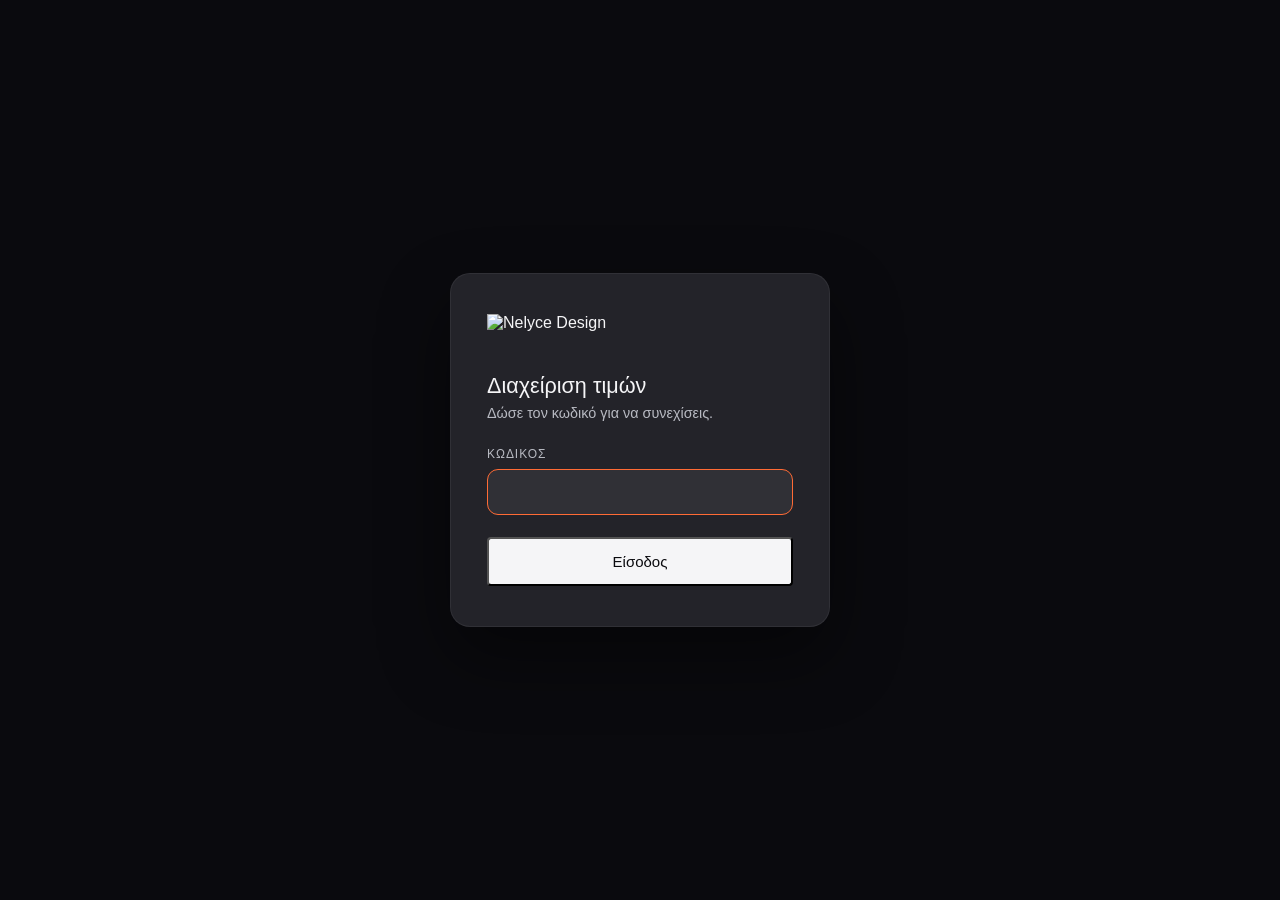
==== commit 7b42f0ca: "Turn the portal into a shared Instagram grid The portal no longer quotes prices. It signs people in," ====
--- a/admin.html
+++ b/admin.html
@@ -39,8 +39,23 @@
             <div class="admin-bar-inner">
                 <div class="admin-bar-title">
                     <span class="admin-mark">Nelyce</span>
-                    <h1>Τιμές portal</h1>
+                    <h1>Τιμοκατάλογοι</h1>
                 </div>
+
+                <nav class="admin-links" aria-label="Άνοιγμα σελίδων">
+                    <a class="admin-link" href="index.html" target="_blank" rel="noopener">
+                        White label
+                        <svg viewBox="0 0 24 24" aria-hidden="true"><path d="M7 17 17 7M9 7h8v8"/></svg>
+                    </a>
+                    <a class="admin-link" href="quote.html" target="_blank" rel="noopener">
+                        Quote builder
+                        <svg viewBox="0 0 24 24" aria-hidden="true"><path d="M7 17 17 7M9 7h8v8"/></svg>
+                    </a>
+                    <a class="admin-link" href="social-calculator.html" target="_blank" rel="noopener">
+                        Calculator
+                        <svg viewBox="0 0 24 24" aria-hidden="true"><path d="M7 17 17 7M9 7h8v8"/></svg>
+                    </a>
+                </nav>
 
                 <div class="admin-bar-actions">
                     <span class="admin-status" id="admin-status" aria-live="polite"></span>
@@ -48,18 +63,40 @@
                     <button class="btn btn-primary admin-save" id="admin-save" type="button" disabled>Αποθήκευση</button>
                 </div>
             </div>
+
+            <div class="admin-bar-second">
+                <nav class="admin-tabs" id="admin-tabs" aria-label="Τιμοκατάλογοι">
+                    <button class="admin-tab is-active" type="button" data-tab="site">
+                        White label site
+                        <span class="admin-tab-note">τιμές συνεργατών</span>
+                    </button>
+                    <button class="admin-tab" type="button" data-tab="portal">
+                        Clients portal
+                        <span class="admin-tab-note">τιμές τελικού πελάτη</span>
+                    </button>
+                </nav>
+
+                <div class="admin-search">
+                    <svg viewBox="0 0 24 24" aria-hidden="true"><circle cx="11" cy="11" r="7"/><path d="m20 20-3.5-3.5"/></svg>
+                    <input type="search" id="admin-filter" placeholder="Αναζήτηση υπηρεσίας…"
+                           aria-label="Αναζήτηση υπηρεσίας" autocomplete="off">
+                </div>
+            </div>
         </header>
 
         <main class="admin-main">
             <p class="admin-intro">
-                Οι αλλαγές εμφανίζονται στο <a href="portal.html" target="_blank" rel="noopener">portal</a>
-                μόλις πατήσεις Αποθήκευση. Ό,τι δεν αγγίξεις κρατάει την τιμή που έχει ο κώδικας.
+                Δύο ξεχωριστοί τιμοκατάλογοι. Η Αποθήκευση σώζει και τους δύο μαζί, και οι
+                αλλαγές εμφανίζονται αμέσως στις σελίδες. Ό,τι δεν αγγίξεις κρατάει την τιμή
+                που έχει ο κώδικας.
             </p>
+            <p class="admin-empty" id="admin-empty" hidden>Καμία υπηρεσία δεν ταιριάζει με την αναζήτηση.</p>
             <div id="admin-services"></div>
         </main>
     </div>
 
     <script type="text/javascript" src="js/portal-data.js"></script>
+    <script type="text/javascript" src="js/customize-data.js"></script>
     <script type="text/javascript" src="js/prices.js"></script>
     <script type="text/javascript" src="js/admin.js"></script>
 </body>
--- a/css/style.min.css
+++ b/css/style.min.css
@@ -1 +1 @@
-*{box-sizing:border-box;margin:0;padding:0}:root{--bg-dark:#0a0a0e;--bg-card:#232329;--bg-card-hover:#2b2b33;--text-primary:#f5f5f7;--text-secondary:#b8bac2;--accent-orange:#ff6b35;--accent-amber:#ffb800;--border-color:rgba(255, 255, 255, 0.06);--border-hover:rgba(255, 107, 53, 0.3);--font-sans:'Montserrat',sans-serif;--font-serif:'Montserrat',sans-serif;--transition-smooth:all 0.4s cubic-bezier(0.25, 1, 0.5, 1)}html[data-lang=el]{--font-sans:'Geologica',sans-serif;--font-serif:'Geologica',sans-serif}html{scroll-behavior:smooth;background-color:var(--bg-dark);color:var(--text-primary);font-family:var(--font-sans);-webkit-font-smoothing:antialiased}html.lenis.lenis-smooth{scroll-behavior:auto!important}body{overflow-x:hidden;position:relative;max-width:100vw}.container{width:100%;max-width:1200px;margin:0 auto;padding:0 24px}.text-center{text-align:center}.gradient-bg{position:fixed;inset:0;overflow:hidden;pointer-events:none;z-index:-3;--g-circle-size:80%;--g-color1:#3b5bdb;--g-color2:#7c3fd1;--g-color3:#2c2a6b;--g-color4:#5a4fe0;--g-color5:#8a3fb0}.gradients-container{position:relative;width:100%;height:100%;filter:blur(130px)}.mesh-gradient-scrim{position:fixed;inset:0;pointer-events:none;z-index:-2;background:linear-gradient(to bottom,rgba(8,8,12,.22) 0,rgba(8,8,12,.5) 30%,rgba(8,8,12,.72) 60%,rgba(8,8,12,.8) 100%)}.g1,.g2,.g3,.g4,.g5{position:absolute;width:var(--g-circle-size);height:var(--g-circle-size);top:calc(12% - var(--g-circle-size)/ 2);left:calc(50% - var(--g-circle-size)/ 2);border-radius:50%;opacity:.42;will-change:transform}.g1{background:radial-gradient(circle at center,var(--g-color1) 0,transparent 70%);transform-origin:center center;animation:gradient-move-vertical 25s ease infinite}.g2{background:radial-gradient(circle at center,var(--g-color2) 0,transparent 70%);transform-origin:calc(50% - 300px) center;animation:gradient-move-circle 30s reverse infinite}.g3{background:radial-gradient(circle at center,var(--g-color3) 0,transparent 70%);top:calc(12% - var(--g-circle-size)/ 2 + 100px);left:calc(50% - var(--g-circle-size)/ 2 - 150px);transform-origin:calc(50% + 300px) center;animation:gradient-move-circle 35s linear infinite}.g4{background:radial-gradient(circle at center,var(--g-color4) 0,transparent 70%);transform-origin:calc(50% - 150px) center;animation:gradient-move-horizontal 40s ease infinite;opacity:.35}.g5{background:radial-gradient(circle at center,var(--g-color5) 0,transparent 70%);width:calc(var(--g-circle-size) * 1.3);height:calc(var(--g-circle-size) * 1.3);top:calc(12% - var(--g-circle-size) * .65);left:calc(50% - var(--g-circle-size) * .65);transform-origin:calc(50% - 400px) calc(50% + 150px);animation:gradient-move-circle 45s ease infinite}@keyframes gradient-move-circle{0%{transform:rotate(0)}100%{transform:rotate(360deg)}}@keyframes gradient-move-vertical{0%{transform:translateY(-30%)}50%{transform:translateY(30%)}100%{transform:translateY(-30%)}}@keyframes gradient-move-horizontal{0%{transform:translateX(-25%) translateY(-5%)}50%{transform:translateX(25%) translateY(5%)}100%{transform:translateX(-25%) translateY(-5%)}}@media (max-width:768px){.gradients-container{filter:blur(80px)}.g1,.g2,.g3,.g4,.g5{opacity:.35}.mesh-gradient-scrim{background:linear-gradient(to bottom,rgba(8,8,12,.3) 0,rgba(8,8,12,.55) 25%,rgba(8,8,12,.75) 55%,rgba(8,8,12,.82) 100%)}}@media (prefers-reduced-motion:reduce){.g1,.g2,.g3,.g4,.g5{animation:none}}.night-sky{position:fixed;inset:0;overflow:hidden;pointer-events:none;z-index:-1;background:radial-gradient(ellipse at 50% 100%,rgba(255,107,53,.07) 0,transparent 60%),radial-gradient(ellipse at 50% -10%,rgba(255,184,0,.05) 0,transparent 55%)}.sparkle{position:absolute;background:currentColor;clip-path:polygon(50% 0%,61% 35%,100% 50%,61% 65%,50% 100%,39% 65%,0% 50%,39% 35%);opacity:0;filter:drop-shadow(0 0 5px currentColor);animation:sparkle-flow var(--flow-duration,16s) ease-in-out infinite;animation-delay:var(--flow-delay, 0s)}@keyframes sparkle-flow{0%{transform:translate(0,0) rotate(0) scale(.3);opacity:0}12%{opacity:var(--sparkle-opacity, .5);transform:translate(calc(var(--dx) * .12),calc(var(--dy) * .12)) rotate(60deg) scale(1)}50%{opacity:var(--sparkle-opacity, .5);transform:translate(calc(var(--dx) * .5),calc(var(--dy) * .5)) rotate(180deg) scale(.85)}88%{opacity:var(--sparkle-opacity, .5);transform:translate(calc(var(--dx) * .88),calc(var(--dy) * .88)) rotate(300deg) scale(1)}100%{transform:translate(var(--dx),var(--dy)) rotate(360deg) scale(.3);opacity:0}}@media (max-width:768px){.sparkle{filter:drop-shadow(0 0 2.5px currentColor)}}@media (prefers-reduced-motion:reduce){.sparkle{animation:none;opacity:.2}}.main-header{position:sticky;top:0;background:0 0;z-index:1000;padding:16px 24px;transition:padding .6s cubic-bezier(.25, 1, .5, 1)}.main-header.scrolled{padding:10px 24px}@supports not ((backdrop-filter:blur(1px)) or (-webkit-backdrop-filter:blur(1px))){.main-header.scrolled .nav-container{background:rgba(10,10,12,.94)}}.nav-container{display:flex;justify-content:space-between;align-items:center;width:100%;margin:0 auto;padding:0 16px;position:relative;max-width:3000px;border:1px solid transparent;border-radius:999px;transition:all .6s cubic-bezier(.25, 1, .5, 1)}.main-header.scrolled .nav-container{width:calc(100% - 72px);max-width:1140px;padding:15px 28px;background:rgba(18,18,24,.55);backdrop-filter:blur(24px) saturate(180%);-webkit-backdrop-filter:blur(24px) saturate(180%);border-color:rgba(255,255,255,.12);box-shadow:inset 0 1px 0 rgba(255,255,255,.14),inset 0 -1px 0 rgba(0,0,0,.4),0 10px 30px rgba(0,0,0,.35)}.logo{display:flex;align-items:center;gap:8px;text-decoration:none;color:inherit}.logo-img{height:28px;width:auto;display:block}.lang-switcher{display:flex;align-items:center;gap:2px}.lang-btn{font-family:var(--font-sans);font-size:12px;font-weight:600;letter-spacing:.5px;color:var(--text-secondary);background:0 0;border:none;border-radius:999px;padding:4px 6px;cursor:pointer;transition:var(--transition-smooth)}.lang-btn:hover{color:var(--text-primary)}.lang-btn.active{color:var(--text-primary)}.logo-badge{font-size:9px;background:0 0;color:var(--accent-orange);border:1px solid var(--border-hover);font-weight:700;padding:2px 6px;border-radius:3px;letter-spacing:1px}.nav-cta{position:relative;font-size:15px;color:var(--text-secondary);text-decoration:none;padding-bottom:3px;transition:color .3s ease;white-space:nowrap}.nav-cta::after{content:'';position:absolute;left:0;bottom:0;width:100%;height:1px;background:var(--accent-orange);transform:scaleX(0);transform-origin:left center;transition:transform .35s cubic-bezier(.25, 1, .5, 1)}.nav-cta:hover{color:var(--text-primary)}.nav-cta:hover::after{transform:scaleX(1)}.nav-cta-primary{color:var(--bg-dark);background:var(--text-primary);font-weight:600;padding:8px 18px;border-radius:999px;transition:var(--transition-smooth)}.nav-cta-primary::after{display:none}.nav-cta-primary:hover{color:var(--bg-dark);background:var(--accent-orange)}.nav-right{display:flex;align-items:center;gap:20px}.nav-meta{display:flex;align-items:center;gap:14px;padding-left:20px;border-left:1px solid var(--border-color)}.mobile-menu-btn{display:none;flex-direction:column;justify-content:center;gap:5px;width:32px;height:32px;background:0 0;border:none;cursor:pointer;padding:0}.mobile-menu-btn span{display:block;width:100%;height:2px;background:var(--text-primary);border-radius:2px;transition:var(--transition-smooth)}.mobile-menu-btn.active span:first-child{transform:translateY(7px) rotate(45deg)}.mobile-menu-btn.active span:nth-child(2){opacity:0}.mobile-menu-btn.active span:nth-child(3){transform:translateY(-7px) rotate(-45deg)}.mobile-sidebar-overlay{position:fixed;inset:0;background:rgba(5,5,7,.7);backdrop-filter:blur(8px);-webkit-backdrop-filter:blur(8px);opacity:0;pointer-events:none;transition:opacity .35s ease;z-index:1400}.mobile-sidebar-overlay.open{opacity:1;pointer-events:auto}.mobile-sidebar{position:fixed;top:0;right:0;height:100%;width:330px;max-width:88vw;background:rgba(18,18,24,.72);backdrop-filter:blur(28px) saturate(180%);-webkit-backdrop-filter:blur(28px) saturate(180%);border-left:1px solid rgba(255,255,255,.1);box-shadow:-24px 0 60px rgba(0,0,0,.5);z-index:1500;display:flex;flex-direction:column;align-items:stretch;padding:92px 22px 28px;transform:translateX(100%);transition:transform .45s cubic-bezier(.25, 1, .5, 1)}@supports not ((backdrop-filter:blur(1px)) or (-webkit-backdrop-filter:blur(1px))){.mobile-sidebar{background:rgba(14,14,18,.98)}}.mobile-sidebar.open{transform:translateX(0)}.mobile-sidebar-close{position:absolute;top:22px;right:22px;width:40px;height:40px;border-radius:50%;border:1px solid var(--border-color);background:0 0;color:var(--text-secondary);font-size:22px;line-height:1;cursor:pointer;transition:var(--transition-smooth)}.mobile-sidebar-close:active,.mobile-sidebar-close:hover{color:var(--text-primary);border-color:var(--border-hover);transform:rotate(90deg)}.mobile-sidebar-nav{display:flex;flex-direction:column}.mobile-sidebar-link{display:flex;align-items:center;justify-content:space-between;gap:12px;font-size:19px;font-weight:500;color:var(--text-primary);text-decoration:none;padding:17px 2px;border-bottom:1px solid var(--border-color);transition:var(--transition-smooth)}.mobile-sidebar-link::after{content:'\2192';font-size:17px;color:var(--text-secondary);opacity:.35;transition:var(--transition-smooth)}.mobile-sidebar-link:active,.mobile-sidebar-link:hover{color:var(--accent-orange);padding-left:10px}.mobile-sidebar-link:active::after,.mobile-sidebar-link:hover::after{color:var(--accent-orange);opacity:1;transform:translateX(4px)}.mobile-sidebar-footer{margin-top:auto;padding-top:22px;border-top:1px solid var(--border-color)}.mobile-sidebar .currency-btn{width:auto}.filter-drawer-overlay{position:fixed;inset:0;background:rgba(5,5,7,.6);backdrop-filter:blur(4px);-webkit-backdrop-filter:blur(4px);opacity:0;pointer-events:none;transition:opacity .3s ease;z-index:1400}.filter-drawer-overlay.open{opacity:1;pointer-events:auto}.filter-drawer{position:fixed;top:0;left:0;height:100%;width:340px;max-width:86vw;background:var(--bg-card);border-right:1px solid var(--border-color);box-shadow:20px 0 40px rgba(0,0,0,.4);z-index:1500;display:flex;flex-direction:column;transform:translateX(-100%);transition:transform .35s cubic-bezier(.25, 1, .5, 1)}.filter-drawer.open{transform:translateX(0)}.filter-drawer-header{display:flex;align-items:center;justify-content:space-between;padding:24px 24px 16px;border-bottom:1px solid var(--border-color);flex:0 0 auto}.filter-drawer-header h2{font-size:18px;font-weight:600}.filter-drawer-close{width:32px;height:32px;border-radius:50%;border:none;background:rgba(255,255,255,.05);color:var(--text-primary);font-size:20px;line-height:1;cursor:pointer}.filter-drawer-body{flex:1;overflow-y:auto;padding:8px 24px 24px}.filter-group{padding:16px 0;border-bottom:1px solid var(--border-color)}.filter-group:last-child{border-bottom:none}.filter-group-header{display:flex;align-items:center;gap:10px;cursor:pointer;font-size:15px;font-weight:600;color:var(--text-primary)}.filter-group-items{display:flex;flex-direction:column;gap:10px;margin-top:12px;padding-left:26px}.filter-item-row{display:flex;align-items:center;gap:10px;font-size:13px;color:var(--text-secondary);cursor:pointer}.filter-group-header input,.filter-item-row input{accent-color:var(--accent-orange);width:16px;height:16px;flex:0 0 auto;cursor:pointer}.filter-drawer-footer{display:flex;align-items:center;gap:12px;padding:16px 24px 24px;border-top:1px solid var(--border-color);flex:0 0 auto}.filter-drawer-reset{background:0 0;border:none;color:var(--text-secondary);font-family:var(--font-sans);font-size:14px;cursor:pointer;white-space:nowrap}.filter-drawer-reset:hover{color:var(--text-primary)}.filter-drawer-apply{flex:1;text-align:center}.hero-section{padding:120px 0 60px 0;position:relative}.hero-badge{display:inline-block;font-size:13px;text-transform:uppercase;letter-spacing:3px;color:var(--accent-orange);margin-bottom:24px;font-weight:600}.hero-title{font-family:var(--font-serif);font-size:56px;font-weight:400;line-height:1.1;margin-bottom:24px;letter-spacing:-1px}.hero-subtitle{font-size:18px;color:rgba(255,255,255,.72);max-width:700px;margin:0 auto 40px auto;line-height:1.6;font-weight:300}.hero-actions{display:flex;justify-content:center;gap:16px;margin-bottom:32px}.btn{display:inline-flex;align-items:center;justify-content:center;padding:14px 28px;font-family:var(--font-sans);font-size:15px;font-weight:500;text-decoration:none;border-radius:4px;transition:var(--transition-smooth);cursor:pointer}.btn-primary{background:var(--text-primary);color:var(--bg-dark)}.btn-primary:hover{background:0 0;color:var(--text-primary);box-shadow:inset 0 0 0 1px rgba(255,255,255,.2)}.btn-secondary{background:0 0;color:var(--text-primary);box-shadow:inset 0 0 0 1px rgba(255,255,255,.1)}.btn-secondary:hover{box-shadow:inset 0 0 0 1px var(--accent-orange);color:var(--accent-orange)}.btn-large{padding:18px 36px;font-size:15px;letter-spacing:.5px}.hero-note{font-size:13px;color:rgba(255,255,255,.6);font-style:italic}.filter-section{padding:20px 0;margin-bottom:40px}.search-bar-wrapper{position:relative;max-width:480px;margin:0 auto 32px auto}.nav-search-wrapper{position:relative;display:flex;align-items:center;max-width:none;margin:0}.search-toggle-btn{display:flex;align-items:center;justify-content:center;width:34px;height:34px;flex-shrink:0;border:none;border-radius:50%;background:0 0;color:var(--text-secondary);cursor:pointer;transition:var(--transition-smooth)}.search-toggle-btn:hover{background:rgba(255,255,255,.06);color:var(--text-primary)}.nav-search-wrapper.is-open .search-toggle-btn{background:rgba(255,255,255,.06);color:var(--accent-orange)}.search-collapse{width:0;overflow:hidden;transition:width .3s cubic-bezier(.25, 1, .5, 1)}.nav-search-wrapper.is-open .search-collapse{width:200px}.nav-search-wrapper .search-input{width:200px;background:0 0;border:none;border-bottom:1px solid var(--border-color);border-radius:0;padding:6px 4px 6px 8px;font-size:14px}.nav-search-wrapper .search-input:focus{outline:0;border-bottom-color:var(--accent-orange);box-shadow:none}.nav-search-wrapper .search-suggestions{left:auto;right:0;width:240px}.mobile-only{display:none}.search-icon{position:absolute;top:50%;left:16px;transform:translateY(-50%);color:var(--text-secondary);pointer-events:none}.search-input{width:100%;background:rgba(0,0,0,.25);border:1px solid var(--border-color);border-radius:999px;color:var(--text-primary);font-family:var(--font-sans);font-size:15px;padding:13px 18px 13px 46px;transition:var(--transition-smooth)}.search-input::placeholder{color:var(--text-secondary)}.search-input:focus{outline:0;border-color:var(--accent-orange);box-shadow:0 0 0 3px rgba(255,107,53,.1)}.search-suggestions{position:absolute;top:calc(100% + 8px);left:0;width:100%;background:var(--bg-card);border:1px solid var(--border-hover);border-radius:12px;box-shadow:0 20px 40px rgba(0,0,0,.4);overflow:hidden;z-index:500;display:none}.search-suggestions.open{display:block}.search-suggestion{display:flex;align-items:baseline;justify-content:space-between;gap:12px;width:100%;background:0 0;border:none;color:var(--text-primary);text-align:left;padding:12px 18px;font-family:var(--font-sans);font-size:14px;cursor:pointer;transition:var(--transition-smooth)}.search-suggestion+.search-suggestion{border-top:1px solid var(--border-color)}.search-suggestion.active,.search-suggestion:hover{background:rgba(255,107,53,.08);color:var(--accent-orange)}.search-suggestion-category{font-size:11px;color:var(--text-secondary);text-transform:uppercase;letter-spacing:.5px;white-space:nowrap}.catalog-layout{display:flex;align-items:flex-start;gap:48px}.category-sidebar{position:sticky;top:110px;display:flex;flex-direction:column;gap:2px;width:220px;flex-shrink:0}.category-sidebar.is-unstuck{position:relative;top:auto}.category-sidebar-link{text-align:left;background:0 0;border:none;border-left:2px solid transparent;color:var(--text-secondary);font-family:var(--font-sans);font-size:14px;font-weight:500;padding:10px 16px;cursor:pointer;transition:var(--transition-smooth)}.category-sidebar-link:hover{color:var(--text-primary)}.category-sidebar-link.active{color:var(--accent-orange);border-left-color:var(--accent-orange);background:rgba(255,107,53,.06)}.category-pills-mobile{display:none}.category-pills-row{display:flex;align-items:center;gap:10px}.filter-drawer-trigger{position:relative;flex:0 0 auto;width:38px;height:38px;border-radius:50%;background:rgba(255,255,255,.03);border:1px solid var(--border-color);color:var(--text-secondary);display:flex;align-items:center;justify-content:center;cursor:pointer;transition:var(--transition-smooth)}.filter-drawer-trigger::after{content:'';position:absolute;top:7px;bottom:7px;right:-6px;width:1px;background:var(--border-color)}.filter-drawer-trigger:hover{color:var(--text-primary);border-color:var(--border-hover)}.filter-drawer-trigger.has-custom-selection{color:var(--accent-orange);border-color:var(--accent-orange);background:rgba(255,107,53,.08)}.category-pills-scroll{flex:1;min-width:0;display:flex;gap:8px;overflow-x:auto;scrollbar-width:none;-ms-overflow-style:none;-webkit-overflow-scrolling:touch;padding:2px 0 4px}.category-pills-scroll::-webkit-scrollbar{display:none}.category-pill{flex:0 0 auto;white-space:nowrap;background:rgba(255,255,255,.03);border:1px solid var(--border-color);border-radius:999px;color:var(--text-secondary);font-family:var(--font-sans);font-size:13px;font-weight:500;padding:9px 16px;cursor:pointer;transition:var(--transition-smooth)}.category-pill:hover{color:var(--text-primary);border-color:var(--border-hover)}.category-pill.active{color:var(--bg-dark);background:var(--accent-orange);border-color:var(--accent-orange)}.catalog-content{flex:1;min-width:0}.category-block{margin-bottom:100px;transition:transform .5s ease,opacity .5s ease}.category-header{display:flex;align-items:baseline;gap:16px;margin-bottom:32px;border-bottom:1px solid var(--border-color);padding-bottom:16px}.category-num{font-family:var(--font-serif);font-size:20px;color:var(--accent-orange);font-style:italic}.category-title{font-family:var(--font-serif);font-size:28px;font-weight:400}.pricing-grid{display:grid;grid-template-columns:repeat(2,1fr);gap:24px}.grid-3{grid-template-columns:repeat(3,1fr)}.price-card{background:linear-gradient(160deg,rgba(255,255,255,.05) 0,rgba(255,255,255,0) 45%),rgba(35,35,41,.55);border:1px solid rgba(255,255,255,.09);border-radius:8px;padding:32px;display:flex;flex-direction:column;justify-content:space-between;position:relative;overflow:hidden;box-shadow:inset 0 1px 0 rgba(255,255,255,.06);transition:var(--transition-smooth)}.price-card::before{content:'';position:absolute;top:0;left:0;width:100%;height:2px;background:linear-gradient(90deg,transparent,var(--accent-orange),transparent);transform:scaleX(0);transition:var(--transition-smooth)}.price-card:hover{background:linear-gradient(160deg,rgba(255,255,255,.08) 0,rgba(255,255,255,0) 45%),rgba(43,43,51,.6);border-color:var(--border-hover);transform:translateY(-4px);box-shadow:inset 0 1px 0 rgba(255,255,255,.08),0 12px 30px rgba(0,0,0,.4),0 0 20px rgba(255,107,53,.03)}.price-card:hover::before{transform:scaleX(1)}.item-title{font-size:18px;font-weight:600;margin-bottom:12px;letter-spacing:-.3px}.card-badge+.item-title{margin-top:26px}.item-desc{font-size:15px;color:var(--text-secondary);line-height:1.6;font-weight:300;margin-bottom:32px}.category-preview{position:relative;margin-bottom:32px;border-radius:12px;overflow:hidden;box-shadow:0 14px 30px rgba(0,0,0,.35);cursor:pointer}.category-preview-img{display:block;width:100%;height:320px;max-height:320px;object-fit:cover;transition:transform .5s cubic-bezier(.25, 1, .5, 1);position:relative;z-index:0}.category-preview:hover .category-preview-img{transform:scale(1.04)}.category-preview::before{content:'';position:absolute;inset:0;z-index:1;background:rgba(0,0,0,.18);transition:opacity .35s ease;pointer-events:none}.category-preview:hover::before{opacity:0}.category-preview::after{content:'';position:absolute;inset:0;z-index:1;background:linear-gradient(to top,rgba(0,0,0,.65) 0,rgba(0,0,0,0) 55%);opacity:1;transition:opacity .35s ease,background .35s ease;pointer-events:none}.category-preview:hover::after{opacity:1;background:linear-gradient(to top,rgba(0,0,0,.78) 0,rgba(0,0,0,0) 50%)}.category-preview-link{position:absolute;left:20px;bottom:20px;z-index:2;display:inline-flex;align-items:center;gap:8px;padding:10px 18px;border-radius:999px;border:1px solid rgba(255,255,255,.35);background:rgba(10,10,12,.45);backdrop-filter:blur(8px);-webkit-backdrop-filter:blur(8px);color:#fff;font-size:14px;font-weight:600;text-decoration:none;opacity:1;transform:translateY(0);transition:var(--transition-smooth)}.category-preview-link:focus-visible,.category-preview:hover .category-preview-link{background:rgba(255,107,53,.92);border-color:rgba(255,107,53,.92);box-shadow:0 6px 20px rgba(255,107,53,.35)}.category-preview-link svg{flex-shrink:0;transition:transform .25s ease}.category-preview-link:hover svg{transform:translateX(3px)}.category-preview-carousel{height:320px}.preview-slide{position:absolute;inset:0;transform:translateX(100%);transition:transform .6s cubic-bezier(.65, 0, .35, 1)}.preview-slide.is-active{transform:translateX(0)}.preview-slide.is-leaving{transform:translateX(-100%)}.preview-slide.no-transition{transition:none}.preview-slide .category-preview-img{height:100%;max-height:none}@media (prefers-reduced-motion:reduce){.preview-slide{transition:none}}.preview-dots{position:absolute;right:20px;bottom:20px;z-index:2;display:flex;gap:8px}.preview-dot{width:8px;height:8px;padding:0;border:none;border-radius:50%;background:rgba(255,255,255,.45);cursor:pointer;transition:var(--transition-smooth)}.preview-dot:focus-visible,.preview-dot:hover{background:rgba(255,255,255,.8)}.preview-dot.active{background:#ff6b35;transform:scale(1.2)}.category-preview-inline{grid-column:1/-1;margin:-4px 0 8px}.category-preview-inline .category-preview-img{height:230px;max-height:230px}@media (max-width:768px){.category-preview-img{height:240px;max-height:240px}.category-preview-carousel{height:240px}.category-preview-inline .category-preview-img{height:190px;max-height:190px}.category-preview::before{opacity:0}.category-preview::after{opacity:1;background:linear-gradient(to top,rgba(0,0,0,.6) 0,rgba(0,0,0,0) 60%)}.category-preview-link{opacity:1;transform:translateY(0);padding:8px 14px;font-size:13px}}.card-footer{display:flex;align-items:baseline;flex-wrap:wrap;gap:6px;margin-top:auto}.card-footer .customize-btn{order:99;flex:1 0 100%;display:flex;align-items:center;justify-content:center;gap:8px;width:calc(100% + 64px);margin:20px -32px -32px -32px;padding:14px 32px;border:none;border-top:1px solid var(--border-color);border-radius:0;background:rgba(255,255,255,.06)}.card-footer .customize-btn:hover{background:var(--accent-orange);color:#000;border-top-color:var(--accent-orange)}.card-footer .customize-btn::before{content:'';display:inline-block;width:15px;height:15px;flex-shrink:0;background-color:currentColor;-webkit-mask-image:url("data:image/svg+xml,%3Csvg xmlns='http://www.w3.org/2000/svg' viewBox='0 0 24 24'%3E%3Cpath d='M19.14 12.94c.04-.3.06-.61.06-.94s-.02-.64-.07-.94l2.03-1.58c.18-.14.23-.41.12-.61l-1.92-3.32c-.12-.22-.37-.29-.59-.22l-2.39.96c-.5-.38-1.03-.7-1.62-.94L14.4 2.81c-.04-.24-.24-.41-.48-.41h-3.84c-.24 0-.43.17-.47.41L9.25 5.35c-.59.24-1.13.56-1.62.94L5.24 5.33c-.22-.08-.47 0-.59.22L2.74 8.87c-.12.21-.08.47.12.61l2.03 1.58C4.84 11.36 4.8 11.69 4.8 12s.02.64.07.94l-2.03 1.58c-.18.14-.23.41-.12.61l1.92 3.32c.12.22.37.29.59.22l2.39-.96c.5.38 1.03.7 1.62.94l.36 2.54c.05.24.24.41.48.41h3.84c.24 0 .44-.17.47-.41l.36-2.54c.59-.24 1.13-.56 1.62-.94l2.39.96c.22.08.47 0 .59-.22l1.92-3.32c.12-.22.07-.47-.12-.61l-2.03-1.58zM12 15.6c-1.98 0-3.6-1.62-3.6-3.6s1.62-3.6 3.6-3.6 3.6 1.62 3.6 3.6-1.62 3.6-3.6 3.6z'/%3E%3C/svg%3E");mask-image:url("data:image/svg+xml,%3Csvg xmlns='http://www.w3.org/2000/svg' viewBox='0 0 24 24'%3E%3Cpath d='M19.14 12.94c.04-.3.06-.61.06-.94s-.02-.64-.07-.94l2.03-1.58c.18-.14.23-.41.12-.61l-1.92-3.32c-.12-.22-.37-.29-.59-.22l-2.39.96c-.5-.38-1.03-.7-1.62-.94L14.4 2.81c-.04-.24-.24-.41-.48-.41h-3.84c-.24 0-.43.17-.47.41L9.25 5.35c-.59.24-1.13.56-1.62.94L5.24 5.33c-.22-.08-.47 0-.59.22L2.74 8.87c-.12.21-.08.47.12.61l2.03 1.58C4.84 11.36 4.8 11.69 4.8 12s.02.64.07.94l-2.03 1.58c-.18.14-.23.41-.12.61l1.92 3.32c.12.22.37.29.59.22l2.39-.96c.5.38 1.03.7 1.62.94l.36 2.54c.05.24.24.41.48.41h3.84c.24 0 .44-.17.47-.41l.36-2.54c.59-.24 1.13-.56 1.62-.94l2.39.96c.22.08.47 0 .59-.22l1.92-3.32c.12-.22.07-.47-.12-.61l-2.03-1.58zM12 15.6c-1.98 0-3.6-1.62-3.6-3.6s1.62-3.6 3.6-3.6 3.6 1.62 3.6 3.6-1.62 3.6-3.6 3.6z'/%3E%3C/svg%3E");-webkit-mask-size:contain;mask-size:contain;-webkit-mask-repeat:no-repeat;mask-repeat:no-repeat}.card-footer .customize-btn:hover::before{animation:gear-spin 3.5s linear infinite}@keyframes gear-spin{from{transform:rotate(0)}to{transform:rotate(360deg)}}@media (max-width:480px){.card-footer .customize-btn{width:calc(100% + 48px);margin:16px -24px -24px -24px;padding:12px 24px}}.addon-item .customize-btn{margin-top:4px}.price-label{font-size:14px;color:var(--text-secondary);text-transform:lowercase}.price-amount{font-family:var(--font-sans);font-size:24px;font-weight:700;color:var(--text-primary)}.price-unit{font-size:15px;font-weight:400;color:var(--text-secondary)}.wide-card{grid-column:span 2}.feature-highlight{background:linear-gradient(180deg,#16161e 0,var(--bg-card) 100%);border-color:rgba(255,107,53,.15)}.card-badge{position:absolute;top:16px;right:16px;font-size:10px;font-weight:600;text-transform:uppercase;color:var(--accent-amber);letter-spacing:1px;background:rgba(255,184,0,.08);padding:4px 8px;border-radius:4px}.full-width-accent{grid-column:span 2;background:rgba(255,107,53,.02)}.container-sub-block{grid-column:span 2;background:rgba(255,255,255,.01)}.sub-block-title{font-size:15px;text-transform:uppercase;letter-spacing:1px;color:var(--text-secondary);margin-bottom:20px;font-weight:600}.sub-pricing-row{display:flex;gap:20px}.sub-pricing-row.row-3{display:grid;grid-template-columns:repeat(3,1fr)}.sub-item{flex:1;background:rgba(0,0,0,.2);padding:20px;border-radius:6px;border:1px solid rgba(255,255,255,.02);display:flex;flex-wrap:wrap;justify-content:flex-start;align-items:center;gap:8px 14px}.sub-item h4{font-size:15px;font-weight:500}.sub-price{font-weight:600;color:var(--accent-orange);font-size:15px;margin-left:auto}.addons-container{margin-top:32px;background:#0f0f13;border:1px dashed rgba(255,255,255,.08);border-radius:8px;padding:28px}.addons-title{font-family:var(--font-serif);font-size:18px;margin-bottom:20px;font-weight:400}.addons-grid{display:grid;grid-template-columns:repeat(4,1fr);gap:16px}.addon-item{background:rgba(255,255,255,.02);padding:16px;border-radius:4px;display:flex;flex-direction:column;align-items:flex-start;gap:8px}.addon-name{font-size:13px;color:var(--text-secondary)}.addon-value{font-size:15px;font-weight:600;color:var(--text-primary)}.resource-links-grid{display:grid;grid-template-columns:repeat(2,1fr);gap:20px;margin-top:32px}.resource-card{background:rgba(255,255,255,.02);border:1px solid var(--border-color);padding:24px;border-radius:6px;display:flex;justify-content:space-between;align-items:center;text-decoration:none;color:var(--text-primary);transition:var(--transition-smooth)}.resource-card h4{font-size:15px;margin-bottom:6px;font-weight:600}.resource-card p{font-size:14px;color:var(--text-secondary)}.resource-arrow{font-size:18px;color:var(--text-secondary);transition:var(--transition-smooth)}.resource-card:hover{border-color:rgba(255,255,255,.15);background:rgba(255,255,255,.04)}.resource-card:hover .resource-arrow{transform:translateX(4px);color:var(--accent-orange)}.ecommerce-management-box{margin-top:40px;background:linear-gradient(90deg,#131318 0,#1c1c24 100%);border:1px solid var(--border-color);padding:32px;border-radius:8px;display:flex;flex-direction:column;align-items:flex-start;gap:24px}.ecommerce-management-box h3{font-family:var(--font-serif);font-size:22px;margin-bottom:8px;font-weight:400}.ecommerce-management-box p{font-size:15px;color:var(--text-secondary);max-width:600px;line-height:1.5}.emb-price{display:grid;grid-template-columns:1fr auto;column-gap:16px;row-gap:6px;align-items:center;width:100%}.emb-label{grid-column:1/-1;font-size:11px;text-transform:uppercase;letter-spacing:1px;color:var(--text-secondary)}.emb-value{font-size:28px;font-weight:700;color:var(--accent-orange)}.emb-price .customize-btn{justify-self:end}.emb-unit{font-size:15px;color:var(--text-secondary);font-weight:400}.category-disclaimer{margin-top:24px;background:rgba(255,255,255,.01);padding:16px 20px;border-left:2px solid rgba(255,255,255,.1);font-size:14px;color:var(--text-secondary);line-height:1.5}.final-cta-section{padding:120px 0;background:radial-gradient(circle at center,rgba(255,107,53,.05) 0,transparent 60%);border-top:1px solid var(--border-color)}.cta-title{font-family:var(--font-serif);font-size:44px;font-weight:400;margin-bottom:20px}.cta-desc{font-size:16px;color:var(--text-secondary);max-width:650px;margin:0 auto 40px auto;line-height:1.6}.cta-button-holder{display:flex;justify-content:center;gap:16px;flex-wrap:wrap}footer.main-footer{padding:40px 0;border-top:1px solid var(--border-color);font-size:13px;color:rgba(255,255,255,.6);letter-spacing:.5px}.animate-fade{opacity:0;transform:translateY(20px);animation:fadeUp .8s cubic-bezier(.25,1,.5,1) forwards}.hero-title{animation-delay:.1s}.hero-subtitle{animation-delay:.2s}.hero-actions{animation-delay:.3s}.hero-note{animation-delay:.4s}@keyframes fadeUp{to{opacity:1;transform:translateY(0)}}.scroll-reveal{opacity:0;transform:translateY(40px);transition:opacity .8s ease,transform .8s cubic-bezier(.25, 1, .5, 1)}.scroll-reveal.revealed{opacity:1;transform:translateY(0)}@media (max-width:1024px){.pricing-grid.grid-3{grid-template-columns:repeat(2,1fr)}.addons-grid{grid-template-columns:repeat(2,1fr)}.hero-title{font-size:46px}}@media (max-width:768px){.main-header,.main-header.scrolled{padding-left:12px;padding-right:12px}.nav-container{padding:0 16px}.nav-right .currency-dropdown-header,.nav-right .nav-cta-header{display:none}.nav-meta{padding-left:0;border-left:none}.main-header.scrolled .nav-container{width:100%;max-width:none;padding:12px 16px}.main-header.pills-stuck{background:var(--bg-dark)}.nav-search-wrapper{display:none}.mobile-only{display:block}.category-sidebar{display:none}.category-pills-mobile{display:block;position:sticky;top:74px;z-index:900;background:var(--bg-dark);border-bottom:1px solid var(--border-color);padding:12px 0;margin-bottom:28px}.mobile-menu-btn{display:flex}.hero-section{padding:90px 0 50px 0}.hero-title{font-size:34px}.hero-subtitle{font-size:16px}.hero-actions{flex-direction:column;gap:12px}.hero-actions .btn{width:100%}.pricing-grid{grid-template-columns:1fr}.pricing-grid.grid-3{grid-template-columns:1fr}.container-sub-block,.full-width-accent,.wide-card{grid-column:span 1}.sub-pricing-row,.sub-pricing-row.row-3{grid-template-columns:1fr;flex-direction:column}.sub-item{flex-direction:column;align-items:flex-start;gap:8px}.addons-grid{grid-template-columns:1fr}.resource-links-grid{grid-template-columns:1fr}.resource-card{flex-direction:column;align-items:flex-start;gap:12px}.ecommerce-management-box{flex-direction:column;align-items:flex-start;gap:24px}.emb-price{align-items:flex-start}.category-header{flex-wrap:wrap}.category-title{font-size:22px}.cta-title{font-size:30px}.cta-desc{font-size:15px}.cta-button-holder{flex-direction:column;align-items:stretch}}@media (max-width:480px){.nav-container{padding:0 12px}.logo-img{height:22px}.logo-badge{font-size:8px;padding:2px 5px}.nav-right{gap:10px}.lang-btn{padding:5px 9px;font-size:10px}.hero-title{font-size:28px}.hero-badge{font-size:11px;letter-spacing:2px}.hero-subtitle{font-size:15px}.hero-note{font-size:11px}.container{padding:0 16px}.price-card{padding:24px}.item-title{font-size:16px}.price-amount{font-size:20px}.category-num{font-size:16px}.category-title{font-size:19px}.addons-container{padding:20px}.ecommerce-management-box{padding:24px}.emb-value{font-size:22px}.cta-title{font-size:24px}.btn-large{padding:14px 24px;font-size:14px}}.customize-btn{font-family:var(--font-sans);font-size:12px;font-weight:600;color:var(--text-primary);background:rgba(255,255,255,.08);border:1px solid rgba(255,255,255,.25);border-radius:6px;padding:8px 14px;cursor:pointer;transition:var(--transition-smooth);white-space:nowrap}.customize-btn:hover{background:var(--accent-orange);color:#000;border-color:var(--accent-orange)}body.customize-open{overflow:hidden}.customize-overlay{position:fixed;inset:0;background:rgba(5,5,7,.7);backdrop-filter:blur(6px);-webkit-backdrop-filter:blur(6px);display:flex;align-items:center;justify-content:center;padding:24px;opacity:0;pointer-events:none;transition:opacity .3s ease;z-index:2000}.customize-overlay.open{opacity:1;pointer-events:auto}.currency-dropdown{position:relative}.currency-btn{display:flex;align-items:center;gap:6px;font-family:var(--font-sans);font-size:13px;font-weight:600;color:var(--text-secondary);background:0 0;border:none;padding:0;cursor:pointer;white-space:nowrap;transition:var(--transition-smooth)}.currency-btn:hover{color:var(--text-primary)}.currency-btn svg{flex-shrink:0}.currency-caret{transition:transform .25s ease}.currency-dropdown.open .currency-caret{transform:rotate(180deg)}.currency-dropdown-list{position:absolute;top:calc(100% + 10px);right:0;width:240px;max-height:320px;overflow-y:auto;background:var(--bg-card);border:1px solid var(--border-hover);border-radius:12px;box-shadow:0 20px 40px rgba(0,0,0,.4);z-index:1200;display:none;overscroll-behavior:contain;scrollbar-width:thin;scrollbar-color:rgba(255,255,255,0.18) transparent}.currency-dropdown-list::-webkit-scrollbar{width:6px}.currency-dropdown-list::-webkit-scrollbar-track{background:0 0}.currency-dropdown-list::-webkit-scrollbar-thumb{background:rgba(255,255,255,.18);border-radius:100px}.currency-dropdown-list::-webkit-scrollbar-thumb:hover{background:rgba(255,255,255,.3)}.currency-dropdown.open .currency-dropdown-list{display:block}.currency-dropdown-option{display:flex;align-items:center;gap:10px;width:100%;background:0 0;border:none;color:var(--text-primary);text-align:left;padding:10px 16px;font-family:var(--font-sans);font-size:13px;cursor:pointer;transition:var(--transition-smooth)}.currency-dropdown-option+.currency-dropdown-option{border-top:1px solid var(--border-color)}.currency-dropdown-option:hover{background:rgba(255,107,53,.08);color:var(--accent-orange)}.currency-dropdown-option.active{color:var(--accent-orange);font-weight:600}.currency-dropdown-option-name{color:var(--text-secondary);font-size:12px;margin-left:auto}.currency-dropdown-option.active .currency-dropdown-option-name,.currency-dropdown-option:hover .currency-dropdown-option-name{color:inherit}.currency-dropdown-mobile{align-self:stretch}.currency-dropdown-mobile .currency-btn{width:100%}.currency-dropdown-mobile .currency-caret{margin-left:auto}.currency-dropdown-mobile .currency-dropdown-list{left:0;right:0;width:auto}.mobile-sidebar-footer .currency-dropdown-list{top:auto;bottom:calc(100% + 10px)}.customize-modal{position:relative;width:100%;max-width:460px;max-height:90vh;overflow-y:auto;background:var(--bg-card);border:1px solid var(--border-hover);border-radius:12px;padding:36px 32px 32px;box-shadow:0 30px 60px rgba(0,0,0,.5);transform:translateY(10px);transition:transform .3s ease}.customize-overlay.open .customize-modal{transform:translateY(0)}.customize-close{position:absolute;top:14px;right:14px;width:32px;height:32px;border-radius:50%;border:none;background:rgba(255,255,255,.05);color:var(--text-primary);font-size:20px;line-height:1;cursor:pointer;transition:var(--transition-smooth)}.customize-close:hover{background:rgba(255,255,255,.12)}.customize-title{font-size:20px;font-weight:600;margin-bottom:10px;padding-right:24px}.customize-desc{font-size:15px;color:var(--text-secondary);line-height:1.6;font-weight:300;margin-bottom:24px}.customize-params{max-height:45vh;overflow-y:auto;padding:4px 0 16px;border-top:1px solid var(--border-color);border-bottom:1px solid var(--border-color);margin-bottom:20px}.customize-param-group{padding:12px 0}.customize-param-group+.customize-param-group{border-top:1px solid rgba(255,255,255,.04)}.customize-param-row{display:flex;align-items:center;justify-content:space-between;gap:16px}.customize-param-label{font-size:14px;color:var(--text-secondary);line-height:1.4}.customize-param-note{font-size:11px;color:var(--text-secondary);opacity:.75;font-style:italic;margin-top:8px;line-height:1.4}.customize-select{background:rgba(0,0,0,.25);border:1px solid var(--border-color);border-radius:6px;color:var(--text-primary);font-family:var(--font-sans);font-size:14px;padding:8px 10px;cursor:pointer;max-width:180px}.customize-toggle{position:relative;display:inline-block;width:42px;height:24px;flex-shrink:0;cursor:pointer}.customize-toggle input{opacity:0;width:0;height:0}.customize-toggle-track{position:absolute;inset:0;background:rgba(255,255,255,.1);border-radius:999px;transition:var(--transition-smooth)}.customize-toggle-track::before{content:'';position:absolute;width:18px;height:18px;left:3px;top:3px;background:var(--text-primary);border-radius:50%;transition:var(--transition-smooth)}.customize-toggle input:checked+.customize-toggle-track{background:linear-gradient(135deg,var(--accent-orange),var(--accent-amber))}.customize-toggle input:checked+.customize-toggle-track::before{transform:translateX(18px);background:#000}.calc-qty{display:flex;align-items:center;gap:10px;background:rgba(0,0,0,.25);border-radius:6px;padding:4px}.qty-btn{width:28px;height:28px;border-radius:4px;border:none;background:rgba(255,255,255,.06);color:var(--text-primary);font-size:16px;cursor:pointer;transition:var(--transition-smooth)}.qty-btn:hover{background:var(--accent-orange);color:#000}.qty-input{width:40px;text-align:center;background:0 0;border:none;color:var(--text-primary);font-family:var(--font-sans);font-size:15px;-moz-appearance:textfield}.qty-input::-webkit-inner-spin-button,.qty-input::-webkit-outer-spin-button{-webkit-appearance:none;margin:0}.calc-qty.calc-qty-disabled{opacity:.35;pointer-events:none}.customize-total-row{display:flex;align-items:baseline;justify-content:space-between;margin-bottom:28px}.customize-total-label{font-size:14px;color:var(--text-secondary);text-transform:uppercase;letter-spacing:.5px}.customize-total-value{font-size:30px;font-weight:700;color:var(--accent-orange)}.customize-email-btn{display:flex;width:100%;text-decoration:none}@media (max-width:480px){.customize-modal{padding:28px 20px 24px}.customize-title{font-size:18px}.customize-total-value{font-size:26px}}+*{box-sizing:border-box;margin:0;padding:0}:root{--bg-dark:#0a0a0e;--bg-card:#232329;--bg-card-hover:#2b2b33;--text-primary:#f5f5f7;--text-secondary:#b8bac2;--accent-orange:#ff6b35;--accent-amber:#ffb800;--border-color:rgba(255, 255, 255, 0.06);--border-hover:rgba(255, 107, 53, 0.3);--font-sans:'Montserrat',sans-serif;--font-serif:'Montserrat',sans-serif;--transition-smooth:all 0.4s cubic-bezier(0.25, 1, 0.5, 1);--fw-light:300;--fw-regular:400;--fw-medium:500;--fw-semibold:600;--fw-bold:700}html[data-lang=el]{--font-sans:'Geologica',sans-serif;--font-serif:'Geologica',sans-serif;--fw-regular:300;--fw-medium:400;--fw-semibold:500;--fw-bold:600}b,h1,h2,h3,h4,h5,h6,strong{font-weight:var(--fw-bold)}html{scroll-behavior:smooth;background-color:var(--bg-dark);color:var(--text-primary);font-family:var(--font-sans);-webkit-font-smoothing:antialiased}html.lenis.lenis-smooth{scroll-behavior:auto!important}body{overflow-x:hidden;position:relative;max-width:100vw}.container{width:100%;max-width:1200px;margin:0 auto;padding:0 24px}.text-center{text-align:center}.gradient-bg{position:fixed;inset:0;overflow:hidden;pointer-events:none;z-index:-3;--g-circle-size:80%;--g-color1:#3b5bdb;--g-color2:#7c3fd1;--g-color3:#2c2a6b;--g-color4:#5a4fe0;--g-color5:#8a3fb0}.gradients-container{position:relative;width:100%;height:100%;filter:blur(130px)}.mesh-gradient-scrim{position:fixed;inset:0;pointer-events:none;z-index:-2;background:linear-gradient(to bottom,rgba(8,8,12,.22) 0,rgba(8,8,12,.5) 30%,rgba(8,8,12,.72) 60%,rgba(8,8,12,.8) 100%)}.g1,.g2,.g3,.g4,.g5{position:absolute;width:var(--g-circle-size);height:var(--g-circle-size);top:calc(12% - var(--g-circle-size)/ 2);left:calc(50% - var(--g-circle-size)/ 2);border-radius:50%;opacity:.42;will-change:transform}.g1{background:radial-gradient(circle at center,var(--g-color1) 0,transparent 70%);transform-origin:center center;animation:gradient-move-vertical 25s ease infinite}.g2{background:radial-gradient(circle at center,var(--g-color2) 0,transparent 70%);transform-origin:calc(50% - 300px) center;animation:gradient-move-circle 30s reverse infinite}.g3{background:radial-gradient(circle at center,var(--g-color3) 0,transparent 70%);top:calc(12% - var(--g-circle-size)/ 2 + 100px);left:calc(50% - var(--g-circle-size)/ 2 - 150px);transform-origin:calc(50% + 300px) center;animation:gradient-move-circle 35s linear infinite}.g4{background:radial-gradient(circle at center,var(--g-color4) 0,transparent 70%);transform-origin:calc(50% - 150px) center;animation:gradient-move-horizontal 40s ease infinite;opacity:.35}.g5{background:radial-gradient(circle at center,var(--g-color5) 0,transparent 70%);width:calc(var(--g-circle-size) * 1.3);height:calc(var(--g-circle-size) * 1.3);top:calc(12% - var(--g-circle-size) * .65);left:calc(50% - var(--g-circle-size) * .65);transform-origin:calc(50% - 400px) calc(50% + 150px);animation:gradient-move-circle 45s ease infinite}@keyframes gradient-move-circle{0%{transform:rotate(0)}100%{transform:rotate(360deg)}}@keyframes gradient-move-vertical{0%{transform:translateY(-30%)}50%{transform:translateY(30%)}100%{transform:translateY(-30%)}}@keyframes gradient-move-horizontal{0%{transform:translateX(-25%) translateY(-5%)}50%{transform:translateX(25%) translateY(5%)}100%{transform:translateX(-25%) translateY(-5%)}}@media (max-width:768px){.gradients-container{filter:blur(80px)}.g1,.g2,.g3,.g4,.g5{opacity:.35}.mesh-gradient-scrim{background:linear-gradient(to bottom,rgba(8,8,12,.3) 0,rgba(8,8,12,.55) 25%,rgba(8,8,12,.75) 55%,rgba(8,8,12,.82) 100%)}}@media (prefers-reduced-motion:reduce){.g1,.g2,.g3,.g4,.g5{animation:none}}.night-sky{position:fixed;inset:0;overflow:hidden;pointer-events:none;z-index:-1;background:radial-gradient(ellipse at 50% 100%,rgba(255,107,53,.07) 0,transparent 60%),radial-gradient(ellipse at 50% -10%,rgba(255,184,0,.05) 0,transparent 55%)}.sparkle{position:absolute;background:currentColor;clip-path:polygon(50% 0%,61% 35%,100% 50%,61% 65%,50% 100%,39% 65%,0% 50%,39% 35%);opacity:0;filter:drop-shadow(0 0 7px currentColor);animation:sparkle-flow var(--flow-duration,16s) ease-in-out infinite;animation-delay:var(--flow-delay, 0s)}@keyframes sparkle-flow{0%{transform:translate(0,0) rotate(0) scale(.3);opacity:0}12%{opacity:var(--sparkle-opacity, .5);transform:translate(calc(var(--dx) * .12),calc(var(--dy) * .12)) rotate(60deg) scale(1)}50%{opacity:var(--sparkle-opacity, .5);transform:translate(calc(var(--dx) * .5),calc(var(--dy) * .5)) rotate(180deg) scale(.85)}88%{opacity:var(--sparkle-opacity, .5);transform:translate(calc(var(--dx) * .88),calc(var(--dy) * .88)) rotate(300deg) scale(1)}100%{transform:translate(var(--dx),var(--dy)) rotate(360deg) scale(.3);opacity:0}}@media (max-width:768px){.sparkle{filter:drop-shadow(0 0 3.5px currentColor)}}@media (prefers-reduced-motion:reduce){.sparkle{animation:none;opacity:.2}}.main-header{position:sticky;top:0;background:0 0;z-index:1000;padding:16px 24px;transition:padding .6s cubic-bezier(.25, 1, .5, 1)}.main-header.scrolled{padding:10px 24px}@supports not ((backdrop-filter:blur(1px)) or (-webkit-backdrop-filter:blur(1px))){.main-header.scrolled .nav-container{background:rgba(10,10,12,.94)}}.nav-container{display:flex;justify-content:space-between;align-items:center;width:100%;margin:0 auto;padding:0 16px;position:relative;max-width:3000px;border:1px solid transparent;border-radius:999px;transition:all .6s cubic-bezier(.25, 1, .5, 1)}.main-header.scrolled .nav-container{width:calc(100% - 72px);max-width:1140px;padding:15px 28px;background:rgba(18,18,24,.55);backdrop-filter:blur(24px) saturate(180%);-webkit-backdrop-filter:blur(24px) saturate(180%);border-color:rgba(255,255,255,.12);box-shadow:inset 0 1px 0 rgba(255,255,255,.14),inset 0 -1px 0 rgba(0,0,0,.4),0 10px 30px rgba(0,0,0,.35)}.logo{display:flex;align-items:center;gap:8px;text-decoration:none;color:inherit}.logo-img{height:28px;width:auto;display:block}.lang-switcher{display:flex;align-items:center;gap:2px}.lang-btn{font-family:var(--font-sans);font-size:12px;font-weight:var(--fw-semibold);letter-spacing:.5px;color:var(--text-secondary);background:0 0;border:none;border-radius:999px;padding:4px 6px;cursor:pointer;transition:var(--transition-smooth)}.lang-btn:hover{color:var(--text-primary)}.lang-btn.active{color:var(--text-primary)}.logo-badge{font-size:9px;background:0 0;color:var(--accent-orange);border:1px solid var(--border-hover);font-weight:var(--fw-bold);padding:2px 6px;border-radius:3px;letter-spacing:1px}.nav-cta{position:relative;font-size:15px;color:var(--text-secondary);text-decoration:none;padding-bottom:3px;transition:color .3s ease;white-space:nowrap}.nav-cta::after{content:'';position:absolute;left:0;bottom:0;width:100%;height:1px;background:var(--accent-orange);transform:scaleX(0);transform-origin:left center;transition:transform .35s cubic-bezier(.25, 1, .5, 1)}.nav-cta:hover{color:var(--text-primary)}.nav-cta:hover::after{transform:scaleX(1)}.nav-cta-primary{color:var(--bg-dark);background:var(--text-primary);font-weight:var(--fw-semibold);padding:8px 18px;border-radius:999px;transition:var(--transition-smooth)}.nav-cta-primary::after{display:none}.nav-cta-primary:hover{color:var(--bg-dark);background:var(--accent-orange)}.nav-right{display:flex;align-items:center;gap:20px}.nav-meta{display:flex;align-items:center;gap:14px;padding-left:20px;border-left:1px solid var(--border-color)}.mobile-menu-btn{display:none;flex-direction:column;justify-content:center;gap:5px;width:32px;height:32px;background:0 0;border:none;cursor:pointer;padding:0}.mobile-menu-btn span{display:block;width:100%;height:2px;background:var(--text-primary);border-radius:2px;transition:var(--transition-smooth)}.mobile-menu-btn.active span:first-child{transform:translateY(7px) rotate(45deg)}.mobile-menu-btn.active span:nth-child(2){opacity:0}.mobile-menu-btn.active span:nth-child(3){transform:translateY(-7px) rotate(-45deg)}.mobile-sidebar-overlay{position:fixed;inset:0;background:rgba(5,5,7,.7);backdrop-filter:blur(8px);-webkit-backdrop-filter:blur(8px);opacity:0;pointer-events:none;transition:opacity .35s ease;z-index:1400}.mobile-sidebar-overlay.open{opacity:1;pointer-events:auto}.mobile-sidebar{position:fixed;top:0;right:0;height:100%;width:330px;max-width:88vw;background:rgba(18,18,24,.72);backdrop-filter:blur(28px) saturate(180%);-webkit-backdrop-filter:blur(28px) saturate(180%);border-left:1px solid rgba(255,255,255,.1);box-shadow:-24px 0 60px rgba(0,0,0,.5);z-index:1500;display:flex;flex-direction:column;align-items:stretch;padding:92px 22px 28px;transform:translateX(100%);transition:transform .45s cubic-bezier(.25, 1, .5, 1)}@supports not ((backdrop-filter:blur(1px)) or (-webkit-backdrop-filter:blur(1px))){.mobile-sidebar{background:rgba(14,14,18,.98)}}.mobile-sidebar.open{transform:translateX(0)}.mobile-sidebar-close{position:absolute;top:22px;right:22px;width:40px;height:40px;border-radius:50%;border:1px solid var(--border-color);background:0 0;color:var(--text-secondary);font-size:22px;line-height:1;cursor:pointer;transition:var(--transition-smooth)}.mobile-sidebar-close:active,.mobile-sidebar-close:hover{color:var(--text-primary);border-color:var(--border-hover);transform:rotate(90deg)}.mobile-sidebar-nav{display:flex;flex-direction:column}.mobile-sidebar-link{display:flex;align-items:center;justify-content:space-between;gap:12px;font-size:19px;font-weight:var(--fw-medium);color:var(--text-primary);text-decoration:none;padding:17px 2px;border-bottom:1px solid var(--border-color);transition:var(--transition-smooth)}.mobile-sidebar-link::after{content:'\2192';font-size:17px;color:var(--text-secondary);opacity:.35;transition:var(--transition-smooth)}.mobile-sidebar-link:active,.mobile-sidebar-link:hover{color:var(--accent-orange);padding-left:10px}.mobile-sidebar-link:active::after,.mobile-sidebar-link:hover::after{color:var(--accent-orange);opacity:1;transform:translateX(4px)}.mobile-sidebar-footer{margin-top:auto;padding-top:22px;border-top:1px solid var(--border-color)}.mobile-sidebar .currency-btn{width:auto}.filter-drawer-overlay{position:fixed;inset:0;background:rgba(5,5,7,.6);backdrop-filter:blur(4px);-webkit-backdrop-filter:blur(4px);opacity:0;pointer-events:none;transition:opacity .3s ease;z-index:1400}.filter-drawer-overlay.open{opacity:1;pointer-events:auto}.filter-drawer{position:fixed;top:0;left:0;height:100%;width:340px;max-width:86vw;background:var(--bg-card);border-right:1px solid var(--border-color);box-shadow:20px 0 40px rgba(0,0,0,.4);z-index:1500;display:flex;flex-direction:column;transform:translateX(-100%);transition:transform .35s cubic-bezier(.25, 1, .5, 1)}.filter-drawer.open{transform:translateX(0)}.filter-drawer-header{display:flex;align-items:center;justify-content:space-between;padding:24px 24px 16px;border-bottom:1px solid var(--border-color);flex:0 0 auto}.filter-drawer-header h2{font-size:18px;font-weight:var(--fw-semibold)}.filter-drawer-close{width:32px;height:32px;border-radius:50%;border:none;background:rgba(255,255,255,.05);color:var(--text-primary);font-size:20px;line-height:1;cursor:pointer}.filter-drawer-body{flex:1;overflow-y:auto;padding:8px 24px 24px}.filter-group{padding:16px 0;border-bottom:1px solid var(--border-color)}.filter-group:last-child{border-bottom:none}.filter-group-header{display:flex;align-items:center;gap:10px;cursor:pointer;font-size:15px;font-weight:var(--fw-semibold);color:var(--text-primary)}.filter-group-items{display:flex;flex-direction:column;gap:10px;margin-top:12px;padding-left:26px}.filter-item-row{display:flex;align-items:center;gap:10px;font-size:13px;color:var(--text-secondary);cursor:pointer}.filter-group-header input,.filter-item-row input{accent-color:var(--accent-orange);width:16px;height:16px;flex:0 0 auto;cursor:pointer}.filter-drawer-footer{display:flex;align-items:center;gap:12px;padding:16px 24px 24px;border-top:1px solid var(--border-color);flex:0 0 auto}.filter-drawer-reset{background:0 0;border:none;color:var(--text-secondary);font-family:var(--font-sans);font-size:14px;cursor:pointer;white-space:nowrap}.filter-drawer-reset:hover{color:var(--text-primary)}.filter-drawer-apply{flex:1;text-align:center}.hero-section{padding:120px 0 60px 0;position:relative}.hero-badge{display:inline-block;font-size:13px;text-transform:uppercase;letter-spacing:3px;color:var(--accent-orange);margin-bottom:24px;font-weight:var(--fw-semibold)}.hero-title{font-family:var(--font-serif);font-size:56px;font-weight:var(--fw-regular);line-height:1.1;margin-bottom:24px;letter-spacing:-1px}.hero-subtitle{font-size:18px;color:rgba(255,255,255,.72);max-width:700px;margin:0 auto 40px auto;line-height:1.6;font-weight:var(--fw-light)}.hero-actions{display:flex;justify-content:center;gap:16px;margin-bottom:32px}.btn{display:inline-flex;align-items:center;justify-content:center;padding:14px 28px;font-family:var(--font-sans);font-size:15px;font-weight:var(--fw-medium);text-decoration:none;border-radius:4px;transition:var(--transition-smooth);cursor:pointer}.btn-primary{background:var(--text-primary);color:var(--bg-dark)}.btn-primary:hover{background:0 0;color:var(--text-primary);box-shadow:inset 0 0 0 1px rgba(255,255,255,.2)}.btn-secondary{background:0 0;color:var(--text-primary);box-shadow:inset 0 0 0 1px rgba(255,255,255,.1)}.btn-secondary:hover{box-shadow:inset 0 0 0 1px var(--accent-orange);color:var(--accent-orange)}.btn-large{padding:18px 36px;font-size:15px;letter-spacing:.5px}.hero-note{font-size:13px;color:rgba(255,255,255,.6);font-style:italic}.filter-section{padding:20px 0;margin-bottom:40px}.search-bar-wrapper{position:relative;max-width:480px;margin:0 auto 32px auto}.nav-search-wrapper{position:relative;display:flex;align-items:center;max-width:none;margin:0}.search-toggle-btn{display:flex;align-items:center;justify-content:center;width:34px;height:34px;flex-shrink:0;border:none;border-radius:50%;background:0 0;color:var(--text-secondary);cursor:pointer;transition:var(--transition-smooth)}.search-toggle-btn:hover{background:rgba(255,255,255,.06);color:var(--text-primary)}.nav-search-wrapper.is-open .search-toggle-btn{background:rgba(255,255,255,.06);color:var(--accent-orange)}.search-collapse{width:0;overflow:hidden;transition:width .3s cubic-bezier(.25, 1, .5, 1)}.nav-search-wrapper.is-open .search-collapse{width:200px}.nav-search-wrapper .search-input{width:200px;background:0 0;border:none;border-bottom:1px solid var(--border-color);border-radius:0;padding:6px 4px 6px 8px;font-size:14px}.nav-search-wrapper .search-input:focus{outline:0;border-bottom-color:var(--accent-orange);box-shadow:none}.nav-search-wrapper .search-suggestions{left:auto;right:0;width:240px}.mobile-only{display:none}.search-icon{position:absolute;top:50%;left:16px;transform:translateY(-50%);color:var(--text-secondary);pointer-events:none}.search-input{width:100%;background:rgba(0,0,0,.25);border:1px solid var(--border-color);border-radius:999px;color:var(--text-primary);font-family:var(--font-sans);font-size:15px;padding:13px 18px 13px 46px;transition:var(--transition-smooth)}.search-input::placeholder{color:var(--text-secondary)}.search-input:focus{outline:0;border-color:var(--accent-orange);box-shadow:0 0 0 3px rgba(255,107,53,.1)}.search-suggestions{position:absolute;top:calc(100% + 8px);left:0;width:100%;background:var(--bg-card);border:1px solid var(--border-hover);border-radius:12px;box-shadow:0 20px 40px rgba(0,0,0,.4);overflow:hidden;z-index:500;display:none}.search-suggestions.open{display:block}.search-suggestion{display:flex;align-items:baseline;justify-content:space-between;gap:12px;width:100%;background:0 0;border:none;color:var(--text-primary);text-align:left;padding:12px 18px;font-family:var(--font-sans);font-size:14px;cursor:pointer;transition:var(--transition-smooth)}.search-suggestion+.search-suggestion{border-top:1px solid var(--border-color)}.search-suggestion.active,.search-suggestion:hover{background:rgba(255,107,53,.08);color:var(--accent-orange)}.search-suggestion-category{font-size:11px;color:var(--text-secondary);text-transform:uppercase;letter-spacing:.5px;white-space:nowrap}.catalog-layout{display:flex;align-items:flex-start;gap:48px}.category-sidebar{position:sticky;top:110px;display:flex;flex-direction:column;gap:2px;width:220px;flex-shrink:0}.category-sidebar.is-unstuck{position:relative;top:auto}.category-sidebar-link{text-align:left;background:0 0;border:none;border-left:2px solid transparent;color:var(--text-secondary);font-family:var(--font-sans);font-size:14px;font-weight:var(--fw-medium);padding:10px 16px;cursor:pointer;transition:var(--transition-smooth)}.category-sidebar-link:hover{color:var(--text-primary)}.category-sidebar-link.active{color:var(--accent-orange);border-left-color:var(--accent-orange);background:rgba(255,107,53,.06)}.category-pills-mobile{display:none}.category-pills-row{display:flex;align-items:center;gap:10px}.filter-drawer-trigger{position:relative;flex:0 0 auto;width:38px;height:38px;border-radius:50%;background:rgba(255,255,255,.03);border:1px solid var(--border-color);color:var(--text-secondary);display:flex;align-items:center;justify-content:center;cursor:pointer;transition:var(--transition-smooth)}.filter-drawer-trigger::after{content:'';position:absolute;top:7px;bottom:7px;right:-6px;width:1px;background:var(--border-color)}.filter-drawer-trigger:hover{color:var(--text-primary);border-color:var(--border-hover)}.filter-drawer-trigger.has-custom-selection{color:var(--accent-orange);border-color:var(--accent-orange);background:rgba(255,107,53,.08)}.category-pills-scroll{flex:1;min-width:0;display:flex;gap:8px;overflow-x:auto;scrollbar-width:none;-ms-overflow-style:none;-webkit-overflow-scrolling:touch;padding:2px 0 4px}.category-pills-scroll::-webkit-scrollbar{display:none}.category-pill{flex:0 0 auto;white-space:nowrap;background:rgba(255,255,255,.03);border:1px solid var(--border-color);border-radius:999px;color:var(--text-secondary);font-family:var(--font-sans);font-size:13px;font-weight:var(--fw-medium);padding:9px 16px;cursor:pointer;transition:var(--transition-smooth)}.category-pill:hover{color:var(--text-primary);border-color:var(--border-hover)}.category-pill.active{color:var(--bg-dark);background:var(--accent-orange);border-color:var(--accent-orange)}.catalog-content{flex:1;min-width:0}.category-block{margin-bottom:100px;transition:transform .5s ease,opacity .5s ease}.category-header{display:flex;align-items:baseline;gap:16px;margin-bottom:32px;border-bottom:1px solid var(--border-color);padding-bottom:16px}.category-num{font-family:var(--font-serif);font-size:20px;color:var(--accent-orange);font-style:italic}.category-title{font-family:var(--font-serif);font-size:28px;font-weight:var(--fw-regular)}.pricing-grid{display:grid;grid-template-columns:repeat(2,1fr);gap:24px}.grid-3{grid-template-columns:repeat(3,1fr)}.price-card{background:linear-gradient(160deg,rgba(255,255,255,.05) 0,rgba(255,255,255,0) 45%),rgba(35,35,41,.55);border:1px solid rgba(255,255,255,.09);border-radius:8px;padding:32px;display:flex;flex-direction:column;justify-content:space-between;position:relative;overflow:hidden;box-shadow:inset 0 1px 0 rgba(255,255,255,.06);transition:var(--transition-smooth)}.price-card::before{content:'';position:absolute;top:0;left:0;width:100%;height:2px;background:linear-gradient(90deg,transparent,var(--accent-orange),transparent);transform:scaleX(0);transition:var(--transition-smooth)}.price-card:hover{background:linear-gradient(160deg,rgba(255,255,255,.08) 0,rgba(255,255,255,0) 45%),rgba(43,43,51,.6);border-color:var(--border-hover);transform:translateY(-4px);box-shadow:inset 0 1px 0 rgba(255,255,255,.08),0 12px 30px rgba(0,0,0,.4),0 0 20px rgba(255,107,53,.03)}.price-card:hover::before{transform:scaleX(1)}.item-title{font-size:18px;font-weight:var(--fw-semibold);margin-bottom:12px;letter-spacing:-.3px}.card-badge+.item-title{margin-top:26px}.item-desc{font-size:15px;color:var(--text-secondary);line-height:1.6;font-weight:var(--fw-light);margin-bottom:32px}.category-preview{position:relative;margin-bottom:32px;border-radius:12px;overflow:hidden;box-shadow:0 14px 30px rgba(0,0,0,.35);cursor:pointer}.category-preview-img{display:block;width:100%;height:320px;max-height:320px;object-fit:cover;transition:transform .5s cubic-bezier(.25, 1, .5, 1);position:relative;z-index:0}.category-preview:hover .category-preview-img{transform:scale(1.04)}.category-preview::before{content:'';position:absolute;inset:0;z-index:1;background:rgba(0,0,0,.18);transition:opacity .35s ease;pointer-events:none}.category-preview:hover::before{opacity:0}.category-preview::after{content:'';position:absolute;inset:0;z-index:1;background:linear-gradient(to top,rgba(0,0,0,.65) 0,rgba(0,0,0,0) 55%);opacity:1;transition:opacity .35s ease,background .35s ease;pointer-events:none}.category-preview:hover::after{opacity:1;background:linear-gradient(to top,rgba(0,0,0,.78) 0,rgba(0,0,0,0) 50%)}.category-preview-link{position:absolute;left:20px;bottom:20px;z-index:2;display:inline-flex;align-items:center;gap:8px;padding:10px 18px;border-radius:999px;border:1px solid rgba(255,255,255,.35);background:rgba(10,10,12,.45);backdrop-filter:blur(8px);-webkit-backdrop-filter:blur(8px);color:#fff;font-size:14px;font-weight:var(--fw-semibold);text-decoration:none;opacity:1;transform:translateY(0);transition:var(--transition-smooth)}.category-preview-link:focus-visible,.category-preview:hover .category-preview-link{background:rgba(255,107,53,.92);border-color:rgba(255,107,53,.92);box-shadow:0 6px 20px rgba(255,107,53,.35)}.category-preview-link svg{flex-shrink:0;transition:transform .25s ease}.category-preview-link:hover svg{transform:translateX(3px)}.category-preview-carousel{height:320px}.preview-slide{position:absolute;inset:0;transform:translateX(100%);transition:transform .6s cubic-bezier(.65, 0, .35, 1)}.preview-slide.is-active{transform:translateX(0)}.preview-slide.is-leaving{transform:translateX(-100%)}.preview-slide.no-transition{transition:none}.preview-slide .category-preview-img{height:100%;max-height:none}@media (prefers-reduced-motion:reduce){.preview-slide{transition:none}}.preview-dots{position:absolute;right:20px;bottom:20px;z-index:2;display:flex;gap:8px}.preview-dot{width:8px;height:8px;padding:0;border:none;border-radius:50%;background:rgba(255,255,255,.45);cursor:pointer;transition:var(--transition-smooth)}.preview-dot:focus-visible,.preview-dot:hover{background:rgba(255,255,255,.8)}.preview-dot.active{background:#ff6b35;transform:scale(1.2)}.category-preview-inline{grid-column:1/-1;margin:-4px 0 8px}.category-preview-inline .category-preview-img{height:230px;max-height:230px}@media (max-width:768px){.category-preview-img{height:240px;max-height:240px}.category-preview-carousel{height:240px}.category-preview-inline .category-preview-img{height:190px;max-height:190px}.category-preview::before{opacity:0}.category-preview::after{opacity:1;background:linear-gradient(to top,rgba(0,0,0,.6) 0,rgba(0,0,0,0) 60%)}.category-preview-link{opacity:1;transform:translateY(0);padding:8px 14px;font-size:13px}}.card-footer{display:flex;align-items:baseline;flex-wrap:wrap;gap:6px;margin-top:auto}.card-footer .customize-btn{order:99;flex:1 0 100%;display:flex;align-items:center;justify-content:center;gap:8px;width:calc(100% + 64px);margin:20px -32px -32px -32px;padding:14px 32px;border:none;border-top:1px solid var(--border-color);border-radius:0;background:rgba(255,255,255,.06)}.card-footer .customize-btn:hover{background:var(--accent-orange);color:#000;border-top-color:var(--accent-orange)}.card-footer .customize-btn::before{content:'';display:inline-block;width:15px;height:15px;flex-shrink:0;background-color:currentColor;-webkit-mask-image:url("data:image/svg+xml,%3Csvg xmlns='http://www.w3.org/2000/svg' viewBox='0 0 24 24'%3E%3Cpath d='M19.14 12.94c.04-.3.06-.61.06-.94s-.02-.64-.07-.94l2.03-1.58c.18-.14.23-.41.12-.61l-1.92-3.32c-.12-.22-.37-.29-.59-.22l-2.39.96c-.5-.38-1.03-.7-1.62-.94L14.4 2.81c-.04-.24-.24-.41-.48-.41h-3.84c-.24 0-.43.17-.47.41L9.25 5.35c-.59.24-1.13.56-1.62.94L5.24 5.33c-.22-.08-.47 0-.59.22L2.74 8.87c-.12.21-.08.47.12.61l2.03 1.58C4.84 11.36 4.8 11.69 4.8 12s.02.64.07.94l-2.03 1.58c-.18.14-.23.41-.12.61l1.92 3.32c.12.22.37.29.59.22l2.39-.96c.5.38 1.03.7 1.62.94l.36 2.54c.05.24.24.41.48.41h3.84c.24 0 .44-.17.47-.41l.36-2.54c.59-.24 1.13-.56 1.62-.94l2.39.96c.22.08.47 0 .59-.22l1.92-3.32c.12-.22.07-.47-.12-.61l-2.03-1.58zM12 15.6c-1.98 0-3.6-1.62-3.6-3.6s1.62-3.6 3.6-3.6 3.6 1.62 3.6 3.6-1.62 3.6-3.6 3.6z'/%3E%3C/svg%3E");mask-image:url("data:image/svg+xml,%3Csvg xmlns='http://www.w3.org/2000/svg' viewBox='0 0 24 24'%3E%3Cpath d='M19.14 12.94c.04-.3.06-.61.06-.94s-.02-.64-.07-.94l2.03-1.58c.18-.14.23-.41.12-.61l-1.92-3.32c-.12-.22-.37-.29-.59-.22l-2.39.96c-.5-.38-1.03-.7-1.62-.94L14.4 2.81c-.04-.24-.24-.41-.48-.41h-3.84c-.24 0-.43.17-.47.41L9.25 5.35c-.59.24-1.13.56-1.62.94L5.24 5.33c-.22-.08-.47 0-.59.22L2.74 8.87c-.12.21-.08.47.12.61l2.03 1.58C4.84 11.36 4.8 11.69 4.8 12s.02.64.07.94l-2.03 1.58c-.18.14-.23.41-.12.61l1.92 3.32c.12.22.37.29.59.22l2.39-.96c.5.38 1.03.7 1.62.94l.36 2.54c.05.24.24.41.48.41h3.84c.24 0 .44-.17.47-.41l.36-2.54c.59-.24 1.13-.56 1.62-.94l2.39.96c.22.08.47 0 .59-.22l1.92-3.32c.12-.22.07-.47-.12-.61l-2.03-1.58zM12 15.6c-1.98 0-3.6-1.62-3.6-3.6s1.62-3.6 3.6-3.6 3.6 1.62 3.6 3.6-1.62 3.6-3.6 3.6z'/%3E%3C/svg%3E");-webkit-mask-size:contain;mask-size:contain;-webkit-mask-repeat:no-repeat;mask-repeat:no-repeat}.card-footer .customize-btn:hover::before{animation:gear-spin 3.5s linear infinite}@keyframes gear-spin{from{transform:rotate(0)}to{transform:rotate(360deg)}}@media (max-width:480px){.card-footer .customize-btn{width:calc(100% + 48px);margin:16px -24px -24px -24px;padding:12px 24px}}.addon-item .customize-btn{margin-top:4px}.price-label{font-size:14px;color:var(--text-secondary);text-transform:lowercase}.price-amount{font-family:var(--font-sans);font-size:24px;font-weight:var(--fw-bold);color:var(--text-primary)}.price-unit{font-size:15px;font-weight:var(--fw-regular);color:var(--text-secondary)}.wide-card{grid-column:span 2}.feature-highlight{background:linear-gradient(180deg,#16161e 0,var(--bg-card) 100%);border-color:rgba(255,107,53,.15)}.card-badge{position:absolute;top:16px;right:16px;font-size:10px;font-weight:var(--fw-semibold);text-transform:uppercase;color:var(--accent-amber);letter-spacing:1px;background:rgba(255,184,0,.08);padding:4px 8px;border-radius:4px}.full-width-accent{grid-column:span 2;background:rgba(255,107,53,.02)}.container-sub-block{grid-column:span 2;background:rgba(255,255,255,.01)}.sub-block-title{font-size:15px;text-transform:uppercase;letter-spacing:1px;color:var(--text-secondary);margin-bottom:20px;font-weight:var(--fw-semibold)}.sub-pricing-row{display:flex;gap:20px}.sub-pricing-row.row-3{display:grid;grid-template-columns:repeat(3,1fr)}.sub-item{flex:1;background:rgba(0,0,0,.2);padding:20px;border-radius:6px;border:1px solid rgba(255,255,255,.02);display:flex;flex-wrap:wrap;justify-content:flex-start;align-items:center;gap:8px 14px}.sub-item h4{font-size:15px;font-weight:var(--fw-medium)}.sub-price{font-weight:var(--fw-semibold);color:var(--accent-orange);font-size:15px;margin-left:auto}.addons-container{margin-top:32px;background:#0f0f13;border:1px dashed rgba(255,255,255,.08);border-radius:8px;padding:28px}.addons-title{font-family:var(--font-serif);font-size:18px;margin-bottom:20px;font-weight:var(--fw-regular)}.addons-grid{display:grid;grid-template-columns:repeat(4,1fr);gap:16px}.addon-item{background:rgba(255,255,255,.02);padding:16px;border-radius:4px;display:flex;flex-direction:column;align-items:flex-start;gap:8px}.addon-name{font-size:13px;color:var(--text-secondary)}.addon-value{font-size:15px;font-weight:var(--fw-semibold);color:var(--text-primary)}.resource-links-grid{display:grid;grid-template-columns:repeat(2,1fr);gap:20px;margin-top:32px}.resource-card{background:rgba(255,255,255,.02);border:1px solid var(--border-color);padding:24px;border-radius:6px;display:flex;justify-content:space-between;align-items:center;text-decoration:none;color:var(--text-primary);transition:var(--transition-smooth)}.resource-card h4{font-size:15px;margin-bottom:6px;font-weight:var(--fw-semibold)}.resource-card p{font-size:14px;color:var(--text-secondary)}.resource-arrow{font-size:18px;color:var(--text-secondary);transition:var(--transition-smooth)}.resource-card:hover{border-color:rgba(255,255,255,.15);background:rgba(255,255,255,.04)}.resource-card:hover .resource-arrow{transform:translateX(4px);color:var(--accent-orange)}.ecommerce-management-box{margin-top:40px;background:linear-gradient(90deg,#131318 0,#1c1c24 100%);border:1px solid var(--border-color);padding:32px;border-radius:8px;display:flex;flex-direction:column;align-items:flex-start;gap:24px}.ecommerce-management-box h3{font-family:var(--font-serif);font-size:22px;margin-bottom:8px;font-weight:var(--fw-regular)}.ecommerce-management-box p{font-size:15px;color:var(--text-secondary);max-width:600px;line-height:1.5}.emb-price{display:grid;grid-template-columns:1fr auto;column-gap:16px;row-gap:6px;align-items:center;width:100%}.emb-label{grid-column:1/-1;font-size:11px;text-transform:uppercase;letter-spacing:1px;color:var(--text-secondary)}.emb-value{font-size:28px;font-weight:var(--fw-bold);color:var(--accent-orange)}.emb-price .customize-btn{justify-self:end}.emb-unit{font-size:15px;color:var(--text-secondary);font-weight:var(--fw-regular)}.category-disclaimer{margin-top:24px;background:rgba(255,255,255,.01);padding:16px 20px;border-left:2px solid rgba(255,255,255,.1);font-size:14px;color:var(--text-secondary);line-height:1.5}.final-cta-section{position:relative;padding:120px 0;border-top:1px solid var(--border-color);background:radial-gradient(ellipse 78% 108% at 50% 45%,rgba(124,63,209,.4) 0,rgba(90,79,224,.17) 42%,transparent 76%),linear-gradient(to bottom,rgba(7,5,14,0) 0,rgba(7,5,14,.4) 40%,rgba(6,4,12,.88) 78%,rgba(6,4,12,.96) 100%)}.cta-title{font-family:var(--font-serif);font-size:44px;font-weight:var(--fw-regular);margin-bottom:20px}.cta-desc{font-size:16px;color:var(--text-secondary);max-width:650px;margin:0 auto 40px auto;line-height:1.6}.cta-button-holder{display:flex;justify-content:center;gap:16px;flex-wrap:wrap}footer.main-footer{padding:40px 0;border-top:1px solid var(--border-color);font-size:13px;color:rgba(255,255,255,.6);letter-spacing:.5px}.animate-fade{opacity:0;transform:translateY(20px);animation:fadeUp .8s cubic-bezier(.25,1,.5,1) forwards}.hero-title{animation-delay:.1s}.hero-subtitle{animation-delay:.2s}.hero-actions{animation-delay:.3s}.hero-note{animation-delay:.4s}@keyframes fadeUp{to{opacity:1;transform:translateY(0)}}.scroll-reveal{opacity:0;transform:translateY(40px);transition:opacity .8s ease,transform .8s cubic-bezier(.25, 1, .5, 1)}.scroll-reveal.revealed{opacity:1;transform:translateY(0)}@media (max-width:1024px){.pricing-grid.grid-3{grid-template-columns:repeat(2,1fr)}.addons-grid{grid-template-columns:repeat(2,1fr)}.hero-title{font-size:46px}}@media (max-width:768px){.main-header,.main-header.scrolled{padding-left:12px;padding-right:12px}.nav-container{padding:0 16px}.nav-right .currency-dropdown-header,.nav-right .nav-cta-header{display:none}.nav-meta{padding-left:0;border-left:none}.main-header.scrolled .nav-container{width:100%;max-width:none;padding:12px 16px}.main-header.pills-stuck{background:var(--bg-dark)}.nav-search-wrapper{display:none}.mobile-only{display:block}.category-sidebar{display:none}.category-pills-mobile{display:block;position:sticky;top:74px;z-index:900;background:var(--bg-dark);border-bottom:1px solid var(--border-color);padding:12px 0;margin-bottom:28px}.mobile-menu-btn{display:flex}.hero-section{padding:90px 0 50px 0}.hero-title{font-size:34px}.hero-subtitle{font-size:16px}.hero-actions{flex-direction:column;gap:12px}.hero-actions .btn{width:100%}.pricing-grid{grid-template-columns:1fr}.pricing-grid.grid-3{grid-template-columns:1fr}.container-sub-block,.full-width-accent,.wide-card{grid-column:span 1}.sub-pricing-row,.sub-pricing-row.row-3{grid-template-columns:1fr;flex-direction:column}.sub-item{flex-direction:column;align-items:flex-start;gap:8px}.addons-grid{grid-template-columns:1fr}.resource-links-grid{grid-template-columns:1fr}.resource-card{flex-direction:column;align-items:flex-start;gap:12px}.ecommerce-management-box{flex-direction:column;align-items:flex-start;gap:24px}.emb-price{align-items:flex-start}.category-header{flex-wrap:wrap}.category-title{font-size:22px}.cta-title{font-size:30px}.cta-desc{font-size:15px}.cta-button-holder{flex-direction:column;align-items:stretch}}@media (max-width:480px){.nav-container{padding:0 12px}.logo-img{height:22px}.logo-badge{font-size:8px;padding:2px 5px}.nav-right{gap:10px}.lang-btn{padding:5px 9px;font-size:10px}.hero-title{font-size:28px}.hero-badge{font-size:11px;letter-spacing:2px}.hero-subtitle{font-size:15px}.hero-note{font-size:11px}.container{padding:0 16px}.price-card{padding:24px}.item-title{font-size:16px}.price-amount{font-size:20px}.category-num{font-size:16px}.category-title{font-size:19px}.addons-container{padding:20px}.ecommerce-management-box{padding:24px}.emb-value{font-size:22px}.cta-title{font-size:24px}.btn-large{padding:14px 24px;font-size:14px}}.customize-btn{font-family:var(--font-sans);font-size:12px;font-weight:var(--fw-semibold);color:var(--text-primary);background:rgba(255,255,255,.08);border:1px solid rgba(255,255,255,.25);border-radius:6px;padding:8px 14px;cursor:pointer;transition:var(--transition-smooth);white-space:nowrap}.customize-btn:hover{background:var(--accent-orange);color:#000;border-color:var(--accent-orange)}body.customize-open{overflow:hidden}.customize-overlay{position:fixed;inset:0;background:rgba(5,5,7,.7);backdrop-filter:blur(6px);-webkit-backdrop-filter:blur(6px);display:flex;align-items:center;justify-content:center;padding:24px;opacity:0;pointer-events:none;transition:opacity .3s ease;z-index:2000}.customize-overlay.open{opacity:1;pointer-events:auto}.currency-dropdown{position:relative}.currency-btn{display:flex;align-items:center;gap:6px;font-family:var(--font-sans);font-size:13px;font-weight:var(--fw-semibold);color:var(--text-secondary);background:0 0;border:none;padding:0;cursor:pointer;white-space:nowrap;transition:var(--transition-smooth)}.currency-btn:hover{color:var(--text-primary)}.currency-btn svg{flex-shrink:0}.currency-caret{transition:transform .25s ease}.currency-dropdown.open .currency-caret{transform:rotate(180deg)}.currency-dropdown-list{position:absolute;top:calc(100% + 10px);right:0;width:240px;max-height:320px;overflow-y:auto;background:var(--bg-card);border:1px solid var(--border-hover);border-radius:12px;box-shadow:0 20px 40px rgba(0,0,0,.4);z-index:1200;display:none;overscroll-behavior:contain;scrollbar-width:thin;scrollbar-color:rgba(255,255,255,0.18) transparent}.currency-dropdown-list::-webkit-scrollbar{width:6px}.currency-dropdown-list::-webkit-scrollbar-track{background:0 0}.currency-dropdown-list::-webkit-scrollbar-thumb{background:rgba(255,255,255,.18);border-radius:100px}.currency-dropdown-list::-webkit-scrollbar-thumb:hover{background:rgba(255,255,255,.3)}.currency-dropdown.open .currency-dropdown-list{display:block}.currency-dropdown-option{display:flex;align-items:center;gap:10px;width:100%;background:0 0;border:none;color:var(--text-primary);text-align:left;padding:10px 16px;font-family:var(--font-sans);font-size:13px;cursor:pointer;transition:var(--transition-smooth)}.currency-dropdown-option+.currency-dropdown-option{border-top:1px solid var(--border-color)}.currency-dropdown-option:hover{background:rgba(255,107,53,.08);color:var(--accent-orange)}.currency-dropdown-option.active{color:var(--accent-orange);font-weight:var(--fw-semibold)}.currency-dropdown-option-name{color:var(--text-secondary);font-size:12px;margin-left:auto}.currency-dropdown-option.active .currency-dropdown-option-name,.currency-dropdown-option:hover .currency-dropdown-option-name{color:inherit}.currency-dropdown-mobile{align-self:stretch}.currency-dropdown-mobile .currency-btn{width:100%}.currency-dropdown-mobile .currency-caret{margin-left:auto}.currency-dropdown-mobile .currency-dropdown-list{left:0;right:0;width:auto}.mobile-sidebar-footer .currency-dropdown-list{top:auto;bottom:calc(100% + 10px)}.customize-modal{position:relative;width:100%;max-width:460px;max-height:90vh;overflow-y:auto;background:var(--bg-card);border:1px solid var(--border-hover);border-radius:12px;padding:36px 32px 32px;box-shadow:0 30px 60px rgba(0,0,0,.5);transform:translateY(10px);transition:transform .3s ease}.customize-overlay.open .customize-modal{transform:translateY(0)}.customize-close{position:absolute;top:14px;right:14px;width:32px;height:32px;border-radius:50%;border:none;background:rgba(255,255,255,.05);color:var(--text-primary);font-size:20px;line-height:1;cursor:pointer;transition:var(--transition-smooth)}.customize-close:hover{background:rgba(255,255,255,.12)}.customize-title{font-size:20px;font-weight:var(--fw-semibold);margin-bottom:10px;padding-right:24px}.customize-desc{font-size:15px;color:var(--text-secondary);line-height:1.6;font-weight:var(--fw-light);margin-bottom:24px}.customize-params{max-height:45vh;overflow-y:auto;padding:4px 0 16px;border-top:1px solid var(--border-color);border-bottom:1px solid var(--border-color);margin-bottom:20px}.customize-param-group{padding:12px 0}.customize-param-group+.customize-param-group{border-top:1px solid rgba(255,255,255,.04)}.customize-param-row{display:flex;align-items:center;justify-content:space-between;gap:16px}.customize-param-label{font-size:14px;color:var(--text-secondary);line-height:1.4}.customize-param-note{font-size:11px;color:var(--text-secondary);opacity:.75;font-style:italic;margin-top:8px;line-height:1.4}.customize-select{background:rgba(0,0,0,.25);border:1px solid var(--border-color);border-radius:6px;color:var(--text-primary);font-family:var(--font-sans);font-size:14px;padding:8px 10px;cursor:pointer;max-width:180px}.customize-toggle{position:relative;display:inline-block;width:42px;height:24px;flex-shrink:0;cursor:pointer}.customize-toggle input{opacity:0;width:0;height:0}.customize-toggle-track{position:absolute;inset:0;background:rgba(255,255,255,.1);border-radius:999px;transition:var(--transition-smooth)}.customize-toggle-track::before{content:'';position:absolute;width:18px;height:18px;left:3px;top:3px;background:var(--text-primary);border-radius:50%;transition:var(--transition-smooth)}.customize-toggle input:checked+.customize-toggle-track{background:linear-gradient(135deg,var(--accent-orange),var(--accent-amber))}.customize-toggle input:checked+.customize-toggle-track::before{transform:translateX(18px);background:#000}.calc-qty{display:flex;align-items:center;gap:10px;background:rgba(0,0,0,.25);border-radius:6px;padding:4px}.qty-btn{width:28px;height:28px;border-radius:4px;border:none;background:rgba(255,255,255,.06);color:var(--text-primary);font-size:16px;cursor:pointer;transition:var(--transition-smooth)}.qty-btn:hover{background:var(--accent-orange);color:#000}.qty-input{width:40px;text-align:center;background:0 0;border:none;color:var(--text-primary);font-family:var(--font-sans);font-size:15px;-moz-appearance:textfield}.qty-input::-webkit-inner-spin-button,.qty-input::-webkit-outer-spin-button{-webkit-appearance:none;margin:0}.calc-qty.calc-qty-disabled{opacity:.35;pointer-events:none}.customize-total-row{display:flex;align-items:baseline;justify-content:space-between;margin-bottom:28px}.customize-total-label{font-size:14px;color:var(--text-secondary);text-transform:uppercase;letter-spacing:.5px}.customize-total-value{font-size:30px;font-weight:var(--fw-bold);color:var(--accent-orange)}.customize-email-btn{display:flex;width:100%;text-decoration:none}@media (max-width:480px){.customize-modal{padding:28px 20px 24px}.customize-title{font-size:18px}.customize-total-value{font-size:26px}}
--- a/css/admin.css
+++ b/css/admin.css
@@ -33,11 +33,11 @@
 }
 
 .gate-logo { width: 150px; height: auto; margin-bottom: 28px; }
-.gate-title { font-size: 1.35rem; font-weight: 600; margin: 0 0 6px; }
+.gate-title { font-size: 1.35rem; font-weight: var(--fw-semibold); margin: 0 0 6px; }
 .gate-sub { color: var(--text-secondary); font-size: .9rem; margin: 0 0 26px; }
 
 .gate-label {
-    font-size: .75rem; font-weight: 600; letter-spacing: .08em;
+    font-size: .75rem; font-weight: var(--fw-semibold); letter-spacing: .08em;
     text-transform: uppercase; color: var(--text-secondary);
     margin-bottom: 8px;
 }
@@ -64,28 +64,57 @@
 .gate-submit { margin-top: 22px; width: 100%; justify-content: center; }
 
 /* --- editor chrome ----------------------------------------------------- */
+/* One sticky block holds both rows, so there is a single opaque surface
+   between the page and the list scrolling underneath it. */
 .admin-bar {
     position: sticky; top: 0; z-index: 20;
-    background: rgba(10, 10, 14, .88);
-    -webkit-backdrop-filter: blur(18px);
-    backdrop-filter: blur(18px);
+    background: rgba(14, 14, 19, .96);
+    -webkit-backdrop-filter: blur(18px) saturate(140%);
+    backdrop-filter: blur(18px) saturate(140%);
     border-bottom: 1px solid var(--border-color);
+    box-shadow: 0 10px 30px rgba(0, 0, 0, .35);
 }
 
 .admin-bar-inner {
     max-width: 900px; margin: 0 auto;
-    padding: 16px 24px;
-    display: flex; align-items: center; gap: 20px;
+    padding: 14px 24px 12px;
+    display: flex; align-items: center; gap: 18px;
     flex-wrap: wrap;
 }
 
 .admin-bar-title { margin-right: auto; }
 .admin-mark {
     display: block;
-    font-size: .68rem; font-weight: 700; letter-spacing: .18em;
+    font-size: .68rem; font-weight: var(--fw-bold); letter-spacing: .18em;
     text-transform: uppercase; color: var(--accent-orange);
 }
-.admin-bar-title h1 { font-size: 1.05rem; font-weight: 600; margin: 2px 0 0; }
+.admin-bar-title h1 { font-size: 1.05rem; font-weight: var(--fw-semibold); margin: 2px 0 0; }
+
+/* --- the three pages, one click away ----------------------------------- */
+.admin-links { display: flex; align-items: center; gap: 6px; }
+
+.admin-link {
+    display: inline-flex; align-items: center; gap: 6px;
+    font-size: .82rem; font-weight: var(--fw-medium); text-decoration: none;
+    color: var(--text-secondary);
+    padding: 7px 12px;
+    background: rgba(255, 255, 255, .04);
+    border: 1px solid var(--border-color);
+    border-radius: 999px;
+    white-space: nowrap;
+    transition: color .25s, background .25s, border-color .25s;
+}
+.admin-link:hover {
+    color: var(--text-primary);
+    background: rgba(255, 255, 255, .08);
+    border-color: var(--border-hover);
+}
+.admin-link svg {
+    width: 12px; height: 12px; flex: none;
+    fill: none; stroke: currentColor; stroke-width: 2;
+    stroke-linecap: round; stroke-linejoin: round;
+    opacity: .65;
+}
 
 .admin-bar-actions { display: flex; align-items: center; gap: 14px; }
 
@@ -104,8 +133,76 @@
 
 .admin-save:disabled { opacity: .4; cursor: default; }
 
+/* --- second row: which list, and finding your way around it ------------- */
+.admin-bar-second {
+    max-width: 900px; margin: 0 auto;
+    padding: 0 24px;
+    display: flex; align-items: flex-end; gap: 20px;
+}
+
+.admin-tabs { display: flex; gap: 4px; margin-right: auto; }
+
+.admin-tab {
+    font: inherit; text-align: left;
+    color: var(--text-secondary);
+    background: none; border: none; cursor: pointer;
+    padding: 8px 14px 11px;
+    border-bottom: 2px solid transparent;
+    transition: color .25s, border-color .25s;
+}
+.admin-tab:hover { color: var(--text-primary); }
+
+.admin-tab.is-active {
+    color: var(--text-primary);
+    border-bottom-color: var(--accent-orange);
+}
+
+.admin-tab-note {
+    display: block;
+    font-size: .7rem; color: var(--text-secondary);
+    margin-top: 3px; font-weight: var(--fw-regular);
+}
+.admin-tab.is-active .admin-tab-note { color: var(--accent-orange); }
+
+/* A tab with unsaved edits says so, so a change on the list you are not looking
+   at cannot be forgotten before you hit Save. */
+.admin-tab.is-dirty::after {
+    content: ""; display: inline-block;
+    width: 6px; height: 6px; margin-left: 7px; vertical-align: 1px;
+    background: var(--accent-orange); border-radius: 50%;
+}
+
+/* Forty services is more than anyone should have to scroll through to reach
+   one of them. */
+.admin-search {
+    display: flex; align-items: center; gap: 8px;
+    margin-bottom: 8px; padding: 0 12px;
+    background: rgba(255, 255, 255, .04);
+    border: 1px solid var(--border-color);
+    border-radius: 10px;
+    transition: border-color .25s, background .25s;
+}
+.admin-search:focus-within {
+    border-color: var(--accent-orange);
+    background: rgba(255, 255, 255, .06);
+}
+.admin-search svg {
+    width: 14px; height: 14px; flex: none;
+    fill: none; stroke: currentColor; stroke-width: 2;
+    stroke-linecap: round; color: var(--text-secondary);
+}
+.admin-search input {
+    font: inherit; font-size: .85rem;
+    color: var(--text-primary);
+    background: none; border: none; outline: none;
+    width: 190px; padding: 9px 0;
+}
+.admin-search input::-webkit-search-cancel-button { filter: invert(.6); }
+
+.admin-list[hidden] { display: none; }
+
 /* --- editor body ------------------------------------------------------- */
-.admin-main { max-width: 900px; margin: 0 auto; padding: 36px 24px 120px; }
+.admin-main { max-width: 900px; margin: 0 auto; padding: 28px 24px 120px; }
 
 .admin-intro {
     color: var(--text-secondary); font-size: .9rem; line-height: 1.6;
@@ -113,13 +210,19 @@
 }
 .admin-intro a { color: var(--accent-orange); }
 
+.admin-empty {
+    color: var(--text-secondary); font-size: .9rem;
+    padding: 40px 0; text-align: center;
+}
+
 .admin-cat {
-    font-size: .72rem; font-weight: 700; letter-spacing: .16em;
+    font-size: .72rem; font-weight: var(--fw-bold); letter-spacing: .16em;
     text-transform: uppercase; color: var(--text-secondary);
     margin: 44px 0 16px; padding-bottom: 10px;
     border-bottom: 1px solid var(--border-color);
 }
 .admin-cat:first-child { margin-top: 0; }
+.admin-cat, .admin-service { scroll-margin-top: 152px; }
 
 .admin-service {
     background: var(--bg-card);
@@ -130,7 +233,7 @@
 }
 
 .admin-service-name {
-    font-size: 1rem; font-weight: 600;
+    font-size: 1rem; font-weight: var(--fw-semibold);
     margin: 0 0 4px;
 }
 .admin-service-id {
@@ -203,12 +306,26 @@
 .admin-row.is-changed .admin-reset { visibility: visible; }
 .admin-reset:hover { color: var(--text-primary); background: rgba(255, 255, 255, .06); }
 
+@media (max-width: 760px) {
+    .admin-bar-inner  { padding: 12px 18px 10px; gap: 12px; }
+    .admin-bar-second { padding: 0 18px; flex-wrap: wrap; gap: 10px; }
+
+    /* The links wrap onto their own full-width row rather than squeezing the
+       title, and scroll sideways if even that is not enough. */
+    .admin-links {
+        order: 3; width: 100%;
+        overflow-x: auto; padding-bottom: 2px;
+        -webkit-overflow-scrolling: touch;
+    }
+    .admin-search { width: 100%; margin-bottom: 10px; }
+    .admin-search input { width: 100%; }
+}
+
 @media (max-width: 620px) {
-    .admin-bar-inner { padding: 14px 18px; gap: 12px; }
-    .admin-bar-title { margin-right: auto; }
-    .admin-main { padding: 28px 18px 100px; }
+    .admin-main { padding: 22px 18px 100px; }
     .admin-service { padding: 18px 18px; }
     .admin-row { flex-wrap: wrap; gap: 8px; }
     .admin-row-label { flex-basis: 100%; }
     .admin-euro input { width: 92px; }
-}
+    .admin-cat, .admin-service { scroll-margin-top: 190px; }
+}
